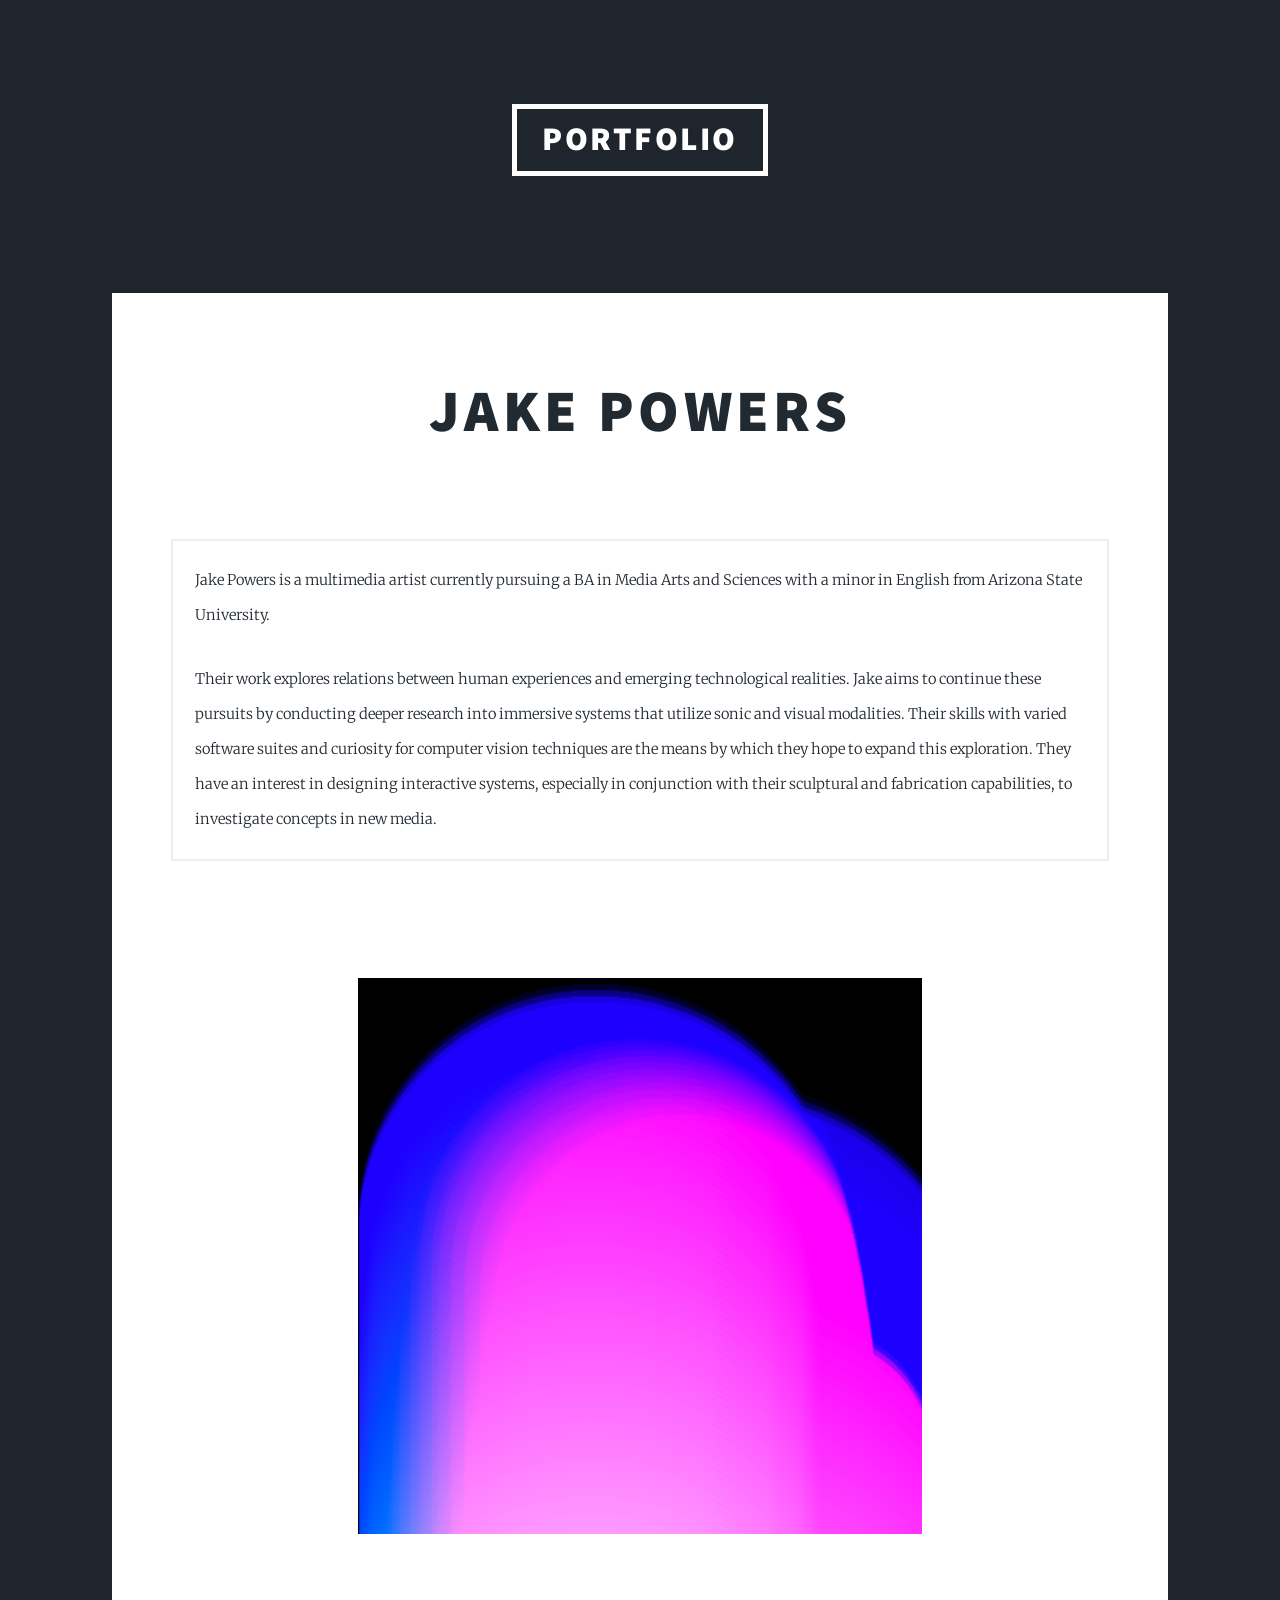
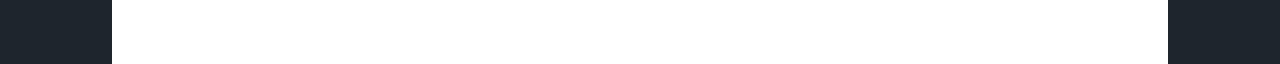
==== index.html @ 05e1378f "Add files via upload" ====
<!DOCTYPE HTML>
<!--
	Massively by HTML5 UP
	html5up.net | @ajlkn
	Free for personal and commercial use under the CCA 3.0 license (html5up.net/license)
-->
<html>
	<head>
		<title>Intro</title>
		<meta charset="utf-8" />
		<meta name="viewport" content="width=device-width, initial-scale=1, user-scalable=no" />
		<link rel="stylesheet" href="assets/css/main.css" />
		<noscript><link rel="stylesheet" href="assets/css/noscript.css" /></noscript>
	</head>
	<body class="is-preload">

		<!-- Wrapper -->
		

				<!-- Header -->
					<header id="header">
						<a href="generic.html" class="logo">Portfolio</a>
					</header>


				<!-- Main -->
					<div id="main">

						<!-- Featured Post -->
							<article class="post featured">
								<header class="major">
								
									<h2>Jake Powers</h2>

									<p><br> </p>

									<div class="box">

									<p style="text-align:left;">


									Jake Powers is a multimedia artist currently pursuing a BA in Media Arts and Sciences with a minor in English from Arizona State University.</p>

									<p style="text-align:left;">

										Their work explores relations between human experiences and emerging technological realities.


										Jake aims to continue these pursuits by conducting deeper research into immersive systems that utilize sonic and visual modalities. Their skills with varied software suites and curiosity for computer vision techniques are the means by which they hope to expand this exploration.


										They have an interest in designing interactive systems, especially in conjunction with their sculptural and fabrication capabilities, to investigate concepts in new media. </p>

									</div>


								</header>
								<a href="generic.html" class="image main"><img src="images/MaxFeedbackViz.png" alt="" /></a>
							</article>

					

					</div>

				
		<!-- Scripts -->
			<script src="assets/js/jquery.min.js"></script>
			<script src="assets/js/jquery.scrollex.min.js"></script>
			<script src="assets/js/jquery.scrolly.min.js"></script>
			<script src="assets/js/browser.min.js"></script>
			<script src="assets/js/breakpoints.min.js"></script>
			<script src="assets/js/util.js"></script>
			<script src="assets/js/main.js"></script>

	</body>
</html>
---- assets/css/main.css ----
@import url(fontawesome-all.min.css);
@import url("https://fonts.googleapis.com/css?family=Merriweather:300,700,300italic,700italic|Source+Sans+Pro:900");

/*
	Massively by HTML5 UP
	html5up.net | @ajlkn
	Free for personal and commercial use under the CCA 3.0 license (html5up.net/license)
*/

html, body, div, span, applet, object,
iframe, h1, h2, h3, h4, h5, h6, p, blockquote,
pre, a, abbr, acronym, address, big, cite,
code, del, dfn, em, img, ins, kbd, q, s, samp,
small, strike, strong, sub, sup, tt, var, b,
u, i, center, dl, dt, dd, ol, ul, li, fieldset,
form, label, legend, table, caption, tbody,
tfoot, thead, tr, th, td, article, aside,
canvas, details, embed, figure, figcaption,
footer, header, hgroup, menu, nav, output, ruby,
section, summary, time, mark, audio, video {
	margin: 0;
	padding: 0;
	border: 0;
	font-size: 100%;
	font: inherit;
	vertical-align: baseline;}

article, aside, details, figcaption, figure,
footer, header, hgroup, menu, nav, section {
	display: block;}

body {
	line-height: 1;
}

ol, ul {
	list-style: none;
}

blockquote, q {
	quotes: none;
}

	blockquote:before, blockquote:after, q:before, q:after {
		content: '';
		content: none;
	}

table {
	border-collapse: collapse;
	border-spacing: 0;
}

body {
	-webkit-text-size-adjust: none;
}

mark {
	background-color: transparent;
	color: inherit;
}

input::-moz-focus-inner {
	border: 0;
	padding: 0;
}

input, select, textarea {
	-moz-appearance: none;
	-webkit-appearance: none;
	-ms-appearance: none;
	appearance: none;
}

/* Basic */

	@-ms-viewport {
		width: device-width;
	}

	body {
		-ms-overflow-style: scrollbar;
	}

	@media screen and (max-width: 480px) {

		html, body {
			min-width: 320px;
		}

	}

	html {
		box-sizing: border-box;
	}

	*, *:before, *:after {
		box-sizing: inherit;
	}

	body {
		background-color: #1e252d;
	}

		body.is-preload *, body.is-preload *:before, body.is-preload *:after {
			-moz-animation: none !important;
			-webkit-animation: none !important;
			-ms-animation: none !important;
			animation: none !important;
			-moz-transition: none !important;
			-webkit-transition: none !important;
			-ms-transition: none !important;
			transition: none !important;
		}

/* Type */

	html {
		font-size: 16pt;
	}

		@media screen and (max-width: 1680px) {

			html {
				font-size: 12pt;
			}

		}

		@media screen and (max-width: 1280px) {

			html {
				font-size: 11pt;
			}

		}

		@media screen and (max-width: 360px) {

			html {
				font-size: 10pt;
			}

		}

	body {
		color: #212931;
	}

	body, input, select, textarea {
		font-family: "Merriweather", Georgia, serif;
		font-weight: 300;
		font-size: 1rem;
		line-height: 2.375;
	}

	a {
		-moz-transition: color 0.2s ease-in-out, background-color 0.2s ease-in-out, border-color 0.2s ease-in-out, box-shadow 0.2s ease-in-out;
		-webkit-transition: color 0.2s ease-in-out, background-color 0.2s ease-in-out, border-color 0.2s ease-in-out, box-shadow 0.2s ease-in-out;
		-ms-transition: color 0.2s ease-in-out, background-color 0.2s ease-in-out, border-color 0.2s ease-in-out, box-shadow 0.2s ease-in-out;
		transition: color 0.2s ease-in-out, background-color 0.2s ease-in-out, border-color 0.2s ease-in-out, box-shadow 0.2s ease-in-out;
		border-bottom: dotted 1px;
		text-decoration: none;
	}

		a:hover {
			border-bottom-color: transparent;
		}

	strong, b {
		font-weight: 600;
	}

	em, i {
		font-style: italic;
	}

	p {
		text-align: justify;
		margin: 0 0 2rem 0;
	}

	h1, h2, h3, h4, h5, h6 {
		font-family: "Source Sans Pro", Helvetica, sans-serif;
		font-weight: 900;
		line-height: 1.5;
		letter-spacing: 0.075em;
		text-transform: uppercase;
		margin: 0 0 1rem 0;
	}

		h1 a, h2 a, h3 a, h4 a, h5 a, h6 a {
			border-bottom: 0;
			color: inherit;
			text-decoration: none;
		}

	h1 {
		font-size: 4rem;
		line-height: 1.1;
		margin: 0 0 2rem 0;
	}

	h2 {
		font-size: 1.75rem;
		line-height: 1.3;
		margin: 0 0 1.5rem 0;
	}

	h3 {
		font-size: 1.25rem;
		margin: 0 0 1.5rem 0;
	}

	h4 {
		font-size: 1rem;
	}

	h5 {
		font-size: 0.9rem;
	}

	h6 {
		font-size: 0.8rem;
	}

	sub {
		font-size: 0.8rem;
		position: relative;
		top: 0.5rem;
	}

	sup {
		font-size: 0.8rem;
		position: relative;
		top: -0.5rem;
	}

	blockquote {
		border-left: solid 4px;
		font-style: italic;
		margin: 0 0 2rem 0;
		padding: 0.5rem 0 0.5rem 2rem;
	}

	code {
		border: solid 2px;
		font-family: "Courier New", monospace;
		font-size: 0.9rem;
		margin: 0 0.25rem;
		padding: 0.25rem 0.65rem;
	}

	pre {
		-webkit-overflow-scrolling: touch;
		font-family: "Courier New", monospace;
		font-size: 0.9rem;
		margin: 0 0 2rem 0;
	}

		pre code {
			display: block;
			line-height: 1.75;
			padding: 1rem 1.5rem;
			overflow-x: auto;
		}

	hr {
		border: 0;
		border-bottom: solid 2px;
		margin: 3rem 0;
	}

		hr.major {
			margin: 5rem 0;
		}

	.align-left {
		text-align: left;
	}

	.align-center {
		text-align: center;
	}

	.align-right {
		text-align: right;
	}

	input, select, textarea {
		color: #212931;
	}

	a {
		color: #212931;
		border-bottom-color: rgba(33, 41, 49, 0.5);
	}

		a:hover {
			border-bottom-color: transparent;
			color: #18bfef !important;
		}

	strong, b {
		color: #212931;
	}

	h1, h2, h3, h4, h5, h6 {
		color: #212931;
	}

	blockquote {
		border-left-color: #eeeeee;
	}

	code {
		background: rgba(220, 220, 220, 0.25);
		border-color: #eeeeee;
	}

	hr {
		border-bottom-color: #eeeeee;
	}

/* Row */

	.row {
		display: flex;
		flex-wrap: wrap;
		box-sizing: border-box;
		align-items: stretch;
	}

		.row > * {
			box-sizing: border-box;
		}

		.row.gtr-uniform > * > :last-child {
			margin-bottom: 0;
		}

		.row.aln-left {
			justify-content: flex-start;
		}

		.row.aln-center {
			justify-content: center;
		}

		.row.aln-right {
			justify-content: flex-end;
		}

		.row.aln-top {
			align-items: flex-start;
		}

		.row.aln-middle {
			align-items: center;
		}

		.row.aln-bottom {
			align-items: flex-end;
		}

		.row > .imp {
			order: -1;
		}

		.row > .col-1 {
			width: 8.33333%;
		}

		.row > .off-1 {
			margin-left: 8.33333%;
		}

		.row > .col-2 {
			width: 16.66667%;
		}

		.row > .off-2 {
			margin-left: 16.66667%;
		}

		.row > .col-3 {
			width: 25%;
		}

		.row > .off-3 {
			margin-left: 25%;
		}

		.row > .col-4 {
			width: 33.33333%;
		}

		.row > .off-4 {
			margin-left: 33.33333%;
		}

		.row > .col-5 {
			width: 41.66667%;
		}

		.row > .off-5 {
			margin-left: 41.66667%;
		}

		.row > .col-6 {
			width: 50%;
		}

		.row > .off-6 {
			margin-left: 50%;
		}

		.row > .col-7 {
			width: 58.33333%;
		}

		.row > .off-7 {
			margin-left: 58.33333%;
		}

		.row > .col-8 {
			width: 66.66667%;
		}

		.row > .off-8 {
			margin-left: 66.66667%;
		}

		.row > .col-9 {
			width: 75%;
		}

		.row > .off-9 {
			margin-left: 75%;
		}

		.row > .col-10 {
			width: 83.33333%;
		}

		.row > .off-10 {
			margin-left: 83.33333%;
		}

		.row > .col-11 {
			width: 91.66667%;
		}

		.row > .off-11 {
			margin-left: 91.66667%;
		}

		.row > .col-12 {
			width: 100%;
		}

		.row > .off-12 {
			margin-left: 100%;
		}

		.row.gtr-0 {
			margin-top: 0;
			margin-left: 0rem;
		}

			.row.gtr-0 > * {
				padding: 0 0 0 0rem;
			}

			.row.gtr-0.gtr-uniform {
				margin-top: 0rem;
			}

				.row.gtr-0.gtr-uniform > * {
					padding-top: 0rem;
				}

		.row.gtr-25 {
			margin-top: 0;
			margin-left: -0.375rem;
		}

			.row.gtr-25 > * {
				padding: 0 0 0 0.375rem;
			}

			.row.gtr-25.gtr-uniform {
				margin-top: -0.375rem;
			}

				.row.gtr-25.gtr-uniform > * {
					padding-top: 0.375rem;
				}

		.row.gtr-50 {
			margin-top: 0;
			margin-left: -0.75rem;
		}

			.row.gtr-50 > * {
				padding: 0 0 0 0.75rem;
			}

			.row.gtr-50.gtr-uniform {
				margin-top: -0.75rem;
			}

				.row.gtr-50.gtr-uniform > * {
					padding-top: 0.75rem;
				}

		.row {
			margin-top: 0;
			margin-left: -1.5rem;
		}

			.row > * {
				padding: 0 0 0 1.5rem;
			}

			.row.gtr-uniform {
				margin-top: -1.5rem;
			}

				.row.gtr-uniform > * {
					padding-top: 1.5rem;
				}

		.row.gtr-150 {
			margin-top: 0;
			margin-left: -2.25rem;
		}

			.row.gtr-150 > * {
				padding: 0 0 0 2.25rem;
			}

			.row.gtr-150.gtr-uniform {
				margin-top: -2.25rem;
			}

				.row.gtr-150.gtr-uniform > * {
					padding-top: 2.25rem;
				}

		.row.gtr-200 {
			margin-top: 0;
			margin-left: -3rem;
		}

			.row.gtr-200 > * {
				padding: 0 0 0 3rem;
			}

			.row.gtr-200.gtr-uniform {
				margin-top: -3rem;
			}

				.row.gtr-200.gtr-uniform > * {
					padding-top: 3rem;
				}

		@media screen and (max-width: 1680px) {

			.row {
				display: flex;
				flex-wrap: wrap;
				box-sizing: border-box;
				align-items: stretch;
			}

				.row > * {
					box-sizing: border-box;
				}

				.row.gtr-uniform > * > :last-child {
					margin-bottom: 0;
				}

				.row.aln-left {
					justify-content: flex-start;
				}

				.row.aln-center {
					justify-content: center;
				}

				.row.aln-right {
					justify-content: flex-end;
				}

				.row.aln-top {
					align-items: flex-start;
				}

				.row.aln-middle {
					align-items: center;
				}

				.row.aln-bottom {
					align-items: flex-end;
				}

				.row > .imp-xlarge {
					order: -1;
				}

				.row > .col-1-xlarge {
					width: 8.33333%;
				}

				.row > .off-1-xlarge {
					margin-left: 8.33333%;
				}

				.row > .col-2-xlarge {
					width: 16.66667%;
				}

				.row > .off-2-xlarge {
					margin-left: 16.66667%;
				}

				.row > .col-3-xlarge {
					width: 25%;
				}

				.row > .off-3-xlarge {
					margin-left: 25%;
				}

				.row > .col-4-xlarge {
					width: 33.33333%;
				}

				.row > .off-4-xlarge {
					margin-left: 33.33333%;
				}

				.row > .col-5-xlarge {
					width: 41.66667%;
				}

				.row > .off-5-xlarge {
					margin-left: 41.66667%;
				}

				.row > .col-6-xlarge {
					width: 50%;
				}

				.row > .off-6-xlarge {
					margin-left: 50%;
				}

				.row > .col-7-xlarge {
					width: 58.33333%;
				}

				.row > .off-7-xlarge {
					margin-left: 58.33333%;
				}

				.row > .col-8-xlarge {
					width: 66.66667%;
				}

				.row > .off-8-xlarge {
					margin-left: 66.66667%;
				}

				.row > .col-9-xlarge {
					width: 75%;
				}

				.row > .off-9-xlarge {
					margin-left: 75%;
				}

				.row > .col-10-xlarge {
					width: 83.33333%;
				}

				.row > .off-10-xlarge {
					margin-left: 83.33333%;
				}

				.row > .col-11-xlarge {
					width: 91.66667%;
				}

				.row > .off-11-xlarge {
					margin-left: 91.66667%;
				}

				.row > .col-12-xlarge {
					width: 100%;
				}

				.row > .off-12-xlarge {
					margin-left: 100%;
				}

				.row.gtr-0 {
					margin-top: 0;
					margin-left: 0rem;
				}

					.row.gtr-0 > * {
						padding: 0 0 0 0rem;
					}

					.row.gtr-0.gtr-uniform {
						margin-top: 0rem;
					}

						.row.gtr-0.gtr-uniform > * {
							padding-top: 0rem;
						}

				.row.gtr-25 {
					margin-top: 0;
					margin-left: -0.375rem;
				}

					.row.gtr-25 > * {
						padding: 0 0 0 0.375rem;
					}

					.row.gtr-25.gtr-uniform {
						margin-top: -0.375rem;
					}

						.row.gtr-25.gtr-uniform > * {
							padding-top: 0.375rem;
						}

				.row.gtr-50 {
					margin-top: 0;
					margin-left: -0.75rem;
				}

					.row.gtr-50 > * {
						padding: 0 0 0 0.75rem;
					}

					.row.gtr-50.gtr-uniform {
						margin-top: -0.75rem;
					}

						.row.gtr-50.gtr-uniform > * {
							padding-top: 0.75rem;
						}

				.row {
					margin-top: 0;
					margin-left: -1.5rem;
				}

					.row > * {
						padding: 0 0 0 1.5rem;
					}

					.row.gtr-uniform {
						margin-top: -1.5rem;
					}

						.row.gtr-uniform > * {
							padding-top: 1.5rem;
						}

				.row.gtr-150 {
					margin-top: 0;
					margin-left: -2.25rem;
				}

					.row.gtr-150 > * {
						padding: 0 0 0 2.25rem;
					}

					.row.gtr-150.gtr-uniform {
						margin-top: -2.25rem;
					}

						.row.gtr-150.gtr-uniform > * {
							padding-top: 2.25rem;
						}

				.row.gtr-200 {
					margin-top: 0;
					margin-left: -3rem;
				}

					.row.gtr-200 > * {
						padding: 0 0 0 3rem;
					}

					.row.gtr-200.gtr-uniform {
						margin-top: -3rem;
					}

						.row.gtr-200.gtr-uniform > * {
							padding-top: 3rem;
						}

		}

		@media screen and (max-width: 1280px) {

			.row {
				display: flex;
				flex-wrap: wrap;
				box-sizing: border-box;
				align-items: stretch;
			}

				.row > * {
					box-sizing: border-box;
				}

				.row.gtr-uniform > * > :last-child {
					margin-bottom: 0;
				}

				.row.aln-left {
					justify-content: flex-start;
				}

				.row.aln-center {
					justify-content: center;
				}

				.row.aln-right {
					justify-content: flex-end;
				}

				.row.aln-top {
					align-items: flex-start;
				}

				.row.aln-middle {
					align-items: center;
				}

				.row.aln-bottom {
					align-items: flex-end;
				}

				.row > .imp-large {
					order: -1;
				}

				.row > .col-1-large {
					width: 8.33333%;
				}

				.row > .off-1-large {
					margin-left: 8.33333%;
				}

				.row > .col-2-large {
					width: 16.66667%;
				}

				.row > .off-2-large {
					margin-left: 16.66667%;
				}

				.row > .col-3-large {
					width: 25%;
				}

				.row > .off-3-large {
					margin-left: 25%;
				}

				.row > .col-4-large {
					width: 33.33333%;
				}

				.row > .off-4-large {
					margin-left: 33.33333%;
				}

				.row > .col-5-large {
					width: 41.66667%;
				}

				.row > .off-5-large {
					margin-left: 41.66667%;
				}

				.row > .col-6-large {
					width: 50%;
				}

				.row > .off-6-large {
					margin-left: 50%;
				}

				.row > .col-7-large {
					width: 58.33333%;
				}

				.row > .off-7-large {
					margin-left: 58.33333%;
				}

				.row > .col-8-large {
					width: 66.66667%;
				}

				.row > .off-8-large {
					margin-left: 66.66667%;
				}

				.row > .col-9-large {
					width: 75%;
				}

				.row > .off-9-large {
					margin-left: 75%;
				}

				.row > .col-10-large {
					width: 83.33333%;
				}

				.row > .off-10-large {
					margin-left: 83.33333%;
				}

				.row > .col-11-large {
					width: 91.66667%;
				}

				.row > .off-11-large {
					margin-left: 91.66667%;
				}

				.row > .col-12-large {
					width: 100%;
				}

				.row > .off-12-large {
					margin-left: 100%;
				}

				.row.gtr-0 {
					margin-top: 0;
					margin-left: 0rem;
				}

					.row.gtr-0 > * {
						padding: 0 0 0 0rem;
					}

					.row.gtr-0.gtr-uniform {
						margin-top: 0rem;
					}

						.row.gtr-0.gtr-uniform > * {
							padding-top: 0rem;
						}

				.row.gtr-25 {
					margin-top: 0;
					margin-left: -0.375rem;
				}

					.row.gtr-25 > * {
						padding: 0 0 0 0.375rem;
					}

					.row.gtr-25.gtr-uniform {
						margin-top: -0.375rem;
					}

						.row.gtr-25.gtr-uniform > * {
							padding-top: 0.375rem;
						}

				.row.gtr-50 {
					margin-top: 0;
					margin-left: -0.75rem;
				}

					.row.gtr-50 > * {
						padding: 0 0 0 0.75rem;
					}

					.row.gtr-50.gtr-uniform {
						margin-top: -0.75rem;
					}

						.row.gtr-50.gtr-uniform > * {
							padding-top: 0.75rem;
						}

				.row {
					margin-top: 0;
					margin-left: -1.5rem;
				}

					.row > * {
						padding: 0 0 0 1.5rem;
					}

					.row.gtr-uniform {
						margin-top: -1.5rem;
					}

						.row.gtr-uniform > * {
							padding-top: 1.5rem;
						}

				.row.gtr-150 {
					margin-top: 0;
					margin-left: -2.25rem;
				}

					.row.gtr-150 > * {
						padding: 0 0 0 2.25rem;
					}

					.row.gtr-150.gtr-uniform {
						margin-top: -2.25rem;
					}

						.row.gtr-150.gtr-uniform > * {
							padding-top: 2.25rem;
						}

				.row.gtr-200 {
					margin-top: 0;
					margin-left: -3rem;
				}

					.row.gtr-200 > * {
						padding: 0 0 0 3rem;
					}

					.row.gtr-200.gtr-uniform {
						margin-top: -3rem;
					}

						.row.gtr-200.gtr-uniform > * {
							padding-top: 3rem;
						}

		}

		@media screen and (max-width: 980px) {

			.row {
				display: flex;
				flex-wrap: wrap;
				box-sizing: border-box;
				align-items: stretch;
			}

				.row > * {
					box-sizing: border-box;
				}

				.row.gtr-uniform > * > :last-child {
					margin-bottom: 0;
				}

				.row.aln-left {
					justify-content: flex-start;
				}

				.row.aln-center {
					justify-content: center;
				}

				.row.aln-right {
					justify-content: flex-end;
				}

				.row.aln-top {
					align-items: flex-start;
				}

				.row.aln-middle {
					align-items: center;
				}

				.row.aln-bottom {
					align-items: flex-end;
				}

				.row > .imp-medium {
					order: -1;
				}

				.row > .col-1-medium {
					width: 8.33333%;
				}

				.row > .off-1-medium {
					margin-left: 8.33333%;
				}

				.row > .col-2-medium {
					width: 16.66667%;
				}

				.row > .off-2-medium {
					margin-left: 16.66667%;
				}

				.row > .col-3-medium {
					width: 25%;
				}

				.row > .off-3-medium {
					margin-left: 25%;
				}

				.row > .col-4-medium {
					width: 33.33333%;
				}

				.row > .off-4-medium {
					margin-left: 33.33333%;
				}

				.row > .col-5-medium {
					width: 41.66667%;
				}

				.row > .off-5-medium {
					margin-left: 41.66667%;
				}

				.row > .col-6-medium {
					width: 50%;
				}

				.row > .off-6-medium {
					margin-left: 50%;
				}

				.row > .col-7-medium {
					width: 58.33333%;
				}

				.row > .off-7-medium {
					margin-left: 58.33333%;
				}

				.row > .col-8-medium {
					width: 66.66667%;
				}

				.row > .off-8-medium {
					margin-left: 66.66667%;
				}

				.row > .col-9-medium {
					width: 75%;
				}

				.row > .off-9-medium {
					margin-left: 75%;
				}

				.row > .col-10-medium {
					width: 83.33333%;
				}

				.row > .off-10-medium {
					margin-left: 83.33333%;
				}

				.row > .col-11-medium {
					width: 91.66667%;
				}

				.row > .off-11-medium {
					margin-left: 91.66667%;
				}

				.row > .col-12-medium {
					width: 100%;
				}

				.row > .off-12-medium {
					margin-left: 100%;
				}

				.row.gtr-0 {
					margin-top: 0;
					margin-left: 0rem;
				}

					.row.gtr-0 > * {
						padding: 0 0 0 0rem;
					}

					.row.gtr-0.gtr-uniform {
						margin-top: 0rem;
					}

						.row.gtr-0.gtr-uniform > * {
							padding-top: 0rem;
						}

				.row.gtr-25 {
					margin-top: 0;
					margin-left: -0.375rem;
				}

					.row.gtr-25 > * {
						padding: 0 0 0 0.375rem;
					}

					.row.gtr-25.gtr-uniform {
						margin-top: -0.375rem;
					}

						.row.gtr-25.gtr-uniform > * {
							padding-top: 0.375rem;
						}

				.row.gtr-50 {
					margin-top: 0;
					margin-left: -0.75rem;
				}

					.row.gtr-50 > * {
						padding: 0 0 0 0.75rem;
					}

					.row.gtr-50.gtr-uniform {
						margin-top: -0.75rem;
					}

						.row.gtr-50.gtr-uniform > * {
							padding-top: 0.75rem;
						}

				.row {
					margin-top: 0;
					margin-left: -1.5rem;
				}

					.row > * {
						padding: 0 0 0 1.5rem;
					}

					.row.gtr-uniform {
						margin-top: -1.5rem;
					}

						.row.gtr-uniform > * {
							padding-top: 1.5rem;
						}

				.row.gtr-150 {
					margin-top: 0;
					margin-left: -2.25rem;
				}

					.row.gtr-150 > * {
						padding: 0 0 0 2.25rem;
					}

					.row.gtr-150.gtr-uniform {
						margin-top: -2.25rem;
					}

						.row.gtr-150.gtr-uniform > * {
							padding-top: 2.25rem;
						}

				.row.gtr-200 {
					margin-top: 0;
					margin-left: -3rem;
				}

					.row.gtr-200 > * {
						padding: 0 0 0 3rem;
					}

					.row.gtr-200.gtr-uniform {
						margin-top: -3rem;
					}

						.row.gtr-200.gtr-uniform > * {
							padding-top: 3rem;
						}

		}

		@media screen and (max-width: 736px) {

			.row {
				display: flex;
				flex-wrap: wrap;
				box-sizing: border-box;
				align-items: stretch;
			}

				.row > * {
					box-sizing: border-box;
				}

				.row.gtr-uniform > * > :last-child {
					margin-bottom: 0;
				}

				.row.aln-left {
					justify-content: flex-start;
				}

				.row.aln-center {
					justify-content: center;
				}

				.row.aln-right {
					justify-content: flex-end;
				}

				.row.aln-top {
					align-items: flex-start;
				}

				.row.aln-middle {
					align-items: center;
				}

				.row.aln-bottom {
					align-items: flex-end;
				}

				.row > .imp-small {
					order: -1;
				}

				.row > .col-1-small {
					width: 8.33333%;
				}

				.row > .off-1-small {
					margin-left: 8.33333%;
				}

				.row > .col-2-small {
					width: 16.66667%;
				}

				.row > .off-2-small {
					margin-left: 16.66667%;
				}

				.row > .col-3-small {
					width: 25%;
				}

				.row > .off-3-small {
					margin-left: 25%;
				}

				.row > .col-4-small {
					width: 33.33333%;
				}

				.row > .off-4-small {
					margin-left: 33.33333%;
				}

				.row > .col-5-small {
					width: 41.66667%;
				}

				.row > .off-5-small {
					margin-left: 41.66667%;
				}

				.row > .col-6-small {
					width: 50%;
				}

				.row > .off-6-small {
					margin-left: 50%;
				}

				.row > .col-7-small {
					width: 58.33333%;
				}

				.row > .off-7-small {
					margin-left: 58.33333%;
				}

				.row > .col-8-small {
					width: 66.66667%;
				}

				.row > .off-8-small {
					margin-left: 66.66667%;
				}

				.row > .col-9-small {
					width: 75%;
				}

				.row > .off-9-small {
					margin-left: 75%;
				}

				.row > .col-10-small {
					width: 83.33333%;
				}

				.row > .off-10-small {
					margin-left: 83.33333%;
				}

				.row > .col-11-small {
					width: 91.66667%;
				}

				.row > .off-11-small {
					margin-left: 91.66667%;
				}

				.row > .col-12-small {
					width: 100%;
				}

				.row > .off-12-small {
					margin-left: 100%;
				}

				.row.gtr-0 {
					margin-top: 0;
					margin-left: 0rem;
				}

					.row.gtr-0 > * {
						padding: 0 0 0 0rem;
					}

					.row.gtr-0.gtr-uniform {
						margin-top: 0rem;
					}

						.row.gtr-0.gtr-uniform > * {
							padding-top: 0rem;
						}

				.row.gtr-25 {
					margin-top: 0;
					margin-left: -0.375rem;
				}

					.row.gtr-25 > * {
						padding: 0 0 0 0.375rem;
					}

					.row.gtr-25.gtr-uniform {
						margin-top: -0.375rem;
					}

						.row.gtr-25.gtr-uniform > * {
							padding-top: 0.375rem;
						}

				.row.gtr-50 {
					margin-top: 0;
					margin-left: -0.75rem;
				}

					.row.gtr-50 > * {
						padding: 0 0 0 0.75rem;
					}

					.row.gtr-50.gtr-uniform {
						margin-top: -0.75rem;
					}

						.row.gtr-50.gtr-uniform > * {
							padding-top: 0.75rem;
						}

				.row {
					margin-top: 0;
					margin-left: -1.5rem;
				}

					.row > * {
						padding: 0 0 0 1.5rem;
					}

					.row.gtr-uniform {
						margin-top: -1.5rem;
					}

						.row.gtr-uniform > * {
							padding-top: 1.5rem;
						}

				.row.gtr-150 {
					margin-top: 0;
					margin-left: -2.25rem;
				}

					.row.gtr-150 > * {
						padding: 0 0 0 2.25rem;
					}

					.row.gtr-150.gtr-uniform {
						margin-top: -2.25rem;
					}

						.row.gtr-150.gtr-uniform > * {
							padding-top: 2.25rem;
						}

				.row.gtr-200 {
					margin-top: 0;
					margin-left: -3rem;
				}

					.row.gtr-200 > * {
						padding: 0 0 0 3rem;
					}

					.row.gtr-200.gtr-uniform {
						margin-top: -3rem;
					}

						.row.gtr-200.gtr-uniform > * {
							padding-top: 3rem;
						}

		}

		@media screen and (max-width: 480px) {

			.row {
				display: flex;
				flex-wrap: wrap;
				box-sizing: border-box;
				align-items: stretch;
			}

				.row > * {
					box-sizing: border-box;
				}

				.row.gtr-uniform > * > :last-child {
					margin-bottom: 0;
				}

				.row.aln-left {
					justify-content: flex-start;
				}

				.row.aln-center {
					justify-content: center;
				}

				.row.aln-right {
					justify-content: flex-end;
				}

				.row.aln-top {
					align-items: flex-start;
				}

				.row.aln-middle {
					align-items: center;
				}

				.row.aln-bottom {
					align-items: flex-end;
				}

				.row > .imp-xsmall {
					order: -1;
				}

				.row > .col-1-xsmall {
					width: 8.33333%;
				}

				.row > .off-1-xsmall {
					margin-left: 8.33333%;
				}

				.row > .col-2-xsmall {
					width: 16.66667%;
				}

				.row > .off-2-xsmall {
					margin-left: 16.66667%;
				}

				.row > .col-3-xsmall {
					width: 25%;
				}

				.row > .off-3-xsmall {
					margin-left: 25%;
				}

				.row > .col-4-xsmall {
					width: 33.33333%;
				}

				.row > .off-4-xsmall {
					margin-left: 33.33333%;
				}

				.row > .col-5-xsmall {
					width: 41.66667%;
				}

				.row > .off-5-xsmall {
					margin-left: 41.66667%;
				}

				.row > .col-6-xsmall {
					width: 50%;
				}

				.row > .off-6-xsmall {
					margin-left: 50%;
				}

				.row > .col-7-xsmall {
					width: 58.33333%;
				}

				.row > .off-7-xsmall {
					margin-left: 58.33333%;
				}

				.row > .col-8-xsmall {
					width: 66.66667%;
				}

				.row > .off-8-xsmall {
					margin-left: 66.66667%;
				}

				.row > .col-9-xsmall {
					width: 75%;
				}

				.row > .off-9-xsmall {
					margin-left: 75%;
				}

				.row > .col-10-xsmall {
					width: 83.33333%;
				}

				.row > .off-10-xsmall {
					margin-left: 83.33333%;
				}

				.row > .col-11-xsmall {
					width: 91.66667%;
				}

				.row > .off-11-xsmall {
					margin-left: 91.66667%;
				}

				.row > .col-12-xsmall {
					width: 100%;
				}

				.row > .off-12-xsmall {
					margin-left: 100%;
				}

				.row.gtr-0 {
					margin-top: 0;
					margin-left: 0rem;
				}

					.row.gtr-0 > * {
						padding: 0 0 0 0rem;
					}

					.row.gtr-0.gtr-uniform {
						margin-top: 0rem;
					}

						.row.gtr-0.gtr-uniform > * {
							padding-top: 0rem;
						}

				.row.gtr-25 {
					margin-top: 0;
					margin-left: -0.375rem;
				}

					.row.gtr-25 > * {
						padding: 0 0 0 0.375rem;
					}

					.row.gtr-25.gtr-uniform {
						margin-top: -0.375rem;
					}

						.row.gtr-25.gtr-uniform > * {
							padding-top: 0.375rem;
						}

				.row.gtr-50 {
					margin-top: 0;
					margin-left: -0.75rem;
				}

					.row.gtr-50 > * {
						padding: 0 0 0 0.75rem;
					}

					.row.gtr-50.gtr-uniform {
						margin-top: -0.75rem;
					}

						.row.gtr-50.gtr-uniform > * {
							padding-top: 0.75rem;
						}

				.row {
					margin-top: 0;
					margin-left: -1.5rem;
				}

					.row > * {
						padding: 0 0 0 1.5rem;
					}

					.row.gtr-uniform {
						margin-top: -1.5rem;
					}

						.row.gtr-uniform > * {
							padding-top: 1.5rem;
						}

				.row.gtr-150 {
					margin-top: 0;
					margin-left: -2.25rem;
				}

					.row.gtr-150 > * {
						padding: 0 0 0 2.25rem;
					}

					.row.gtr-150.gtr-uniform {
						margin-top: -2.25rem;
					}

						.row.gtr-150.gtr-uniform > * {
							padding-top: 2.25rem;
						}

				.row.gtr-200 {
					margin-top: 0;
					margin-left: -3rem;
				}

					.row.gtr-200 > * {
						padding: 0 0 0 3rem;
					}

					.row.gtr-200.gtr-uniform {
						margin-top: -3rem;
					}

						.row.gtr-200.gtr-uniform > * {
							padding-top: 3rem;
						}

		}

		@media screen and (max-width: 360px) {

			.row {
				display: flex;
				flex-wrap: wrap;
				box-sizing: border-box;
				align-items: stretch;
			}

				.row > * {
					box-sizing: border-box;
				}

				.row.gtr-uniform > * > :last-child {
					margin-bottom: 0;
				}

				.row.aln-left {
					justify-content: flex-start;
				}

				.row.aln-center {
					justify-content: center;
				}

				.row.aln-right {
					justify-content: flex-end;
				}

				.row.aln-top {
					align-items: flex-start;
				}

				.row.aln-middle {
					align-items: center;
				}

				.row.aln-bottom {
					align-items: flex-end;
				}

				.row > .imp-xxsmall {
					order: -1;
				}

				.row > .col-1-xxsmall {
					width: 8.33333%;
				}

				.row > .off-1-xxsmall {
					margin-left: 8.33333%;
				}

				.row > .col-2-xxsmall {
					width: 16.66667%;
				}

				.row > .off-2-xxsmall {
					margin-left: 16.66667%;
				}

				.row > .col-3-xxsmall {
					width: 25%;
				}

				.row > .off-3-xxsmall {
					margin-left: 25%;
				}

				.row > .col-4-xxsmall {
					width: 33.33333%;
				}

				.row > .off-4-xxsmall {
					margin-left: 33.33333%;
				}

				.row > .col-5-xxsmall {
					width: 41.66667%;
				}

				.row > .off-5-xxsmall {
					margin-left: 41.66667%;
				}

				.row > .col-6-xxsmall {
					width: 50%;
				}

				.row > .off-6-xxsmall {
					margin-left: 50%;
				}

				.row > .col-7-xxsmall {
					width: 58.33333%;
				}

				.row > .off-7-xxsmall {
					margin-left: 58.33333%;
				}

				.row > .col-8-xxsmall {
					width: 66.66667%;
				}

				.row > .off-8-xxsmall {
					margin-left: 66.66667%;
				}

				.row > .col-9-xxsmall {
					width: 75%;
				}

				.row > .off-9-xxsmall {
					margin-left: 75%;
				}

				.row > .col-10-xxsmall {
					width: 83.33333%;
				}

				.row > .off-10-xxsmall {
					margin-left: 83.33333%;
				}

				.row > .col-11-xxsmall {
					width: 91.66667%;
				}

				.row > .off-11-xxsmall {
					margin-left: 91.66667%;
				}

				.row > .col-12-xxsmall {
					width: 100%;
				}

				.row > .off-12-xxsmall {
					margin-left: 100%;
				}

				.row.gtr-0 {
					margin-top: 0;
					margin-left: 0rem;
				}

					.row.gtr-0 > * {
						padding: 0 0 0 0rem;
					}

					.row.gtr-0.gtr-uniform {
						margin-top: 0rem;
					}

						.row.gtr-0.gtr-uniform > * {
							padding-top: 0rem;
						}

				.row.gtr-25 {
					margin-top: 0;
					margin-left: -0.375rem;
				}

					.row.gtr-25 > * {
						padding: 0 0 0 0.375rem;
					}

					.row.gtr-25.gtr-uniform {
						margin-top: -0.375rem;
					}

						.row.gtr-25.gtr-uniform > * {
							padding-top: 0.375rem;
						}

				.row.gtr-50 {
					margin-top: 0;
					margin-left: -0.75rem;
				}

					.row.gtr-50 > * {
						padding: 0 0 0 0.75rem;
					}

					.row.gtr-50.gtr-uniform {
						margin-top: -0.75rem;
					}

						.row.gtr-50.gtr-uniform > * {
							padding-top: 0.75rem;
						}

				.row {
					margin-top: 0;
					margin-left: -1.5rem;
				}

					.row > * {
						padding: 0 0 0 1.5rem;
					}

					.row.gtr-uniform {
						margin-top: -1.5rem;
					}

						.row.gtr-uniform > * {
							padding-top: 1.5rem;
						}

				.row.gtr-150 {
					margin-top: 0;
					margin-left: -2.25rem;
				}

					.row.gtr-150 > * {
						padding: 0 0 0 2.25rem;
					}

					.row.gtr-150.gtr-uniform {
						margin-top: -2.25rem;
					}

						.row.gtr-150.gtr-uniform > * {
							padding-top: 2.25rem;
						}

				.row.gtr-200 {
					margin-top: 0;
					margin-left: -3rem;
				}

					.row.gtr-200 > * {
						padding: 0 0 0 3rem;
					}

					.row.gtr-200.gtr-uniform {
						margin-top: -3rem;
					}

						.row.gtr-200.gtr-uniform > * {
							padding-top: 3rem;
						}

		}

/* Box */

	.box {
		border: solid 2px;
		margin-bottom: 2rem;
		padding: 1.5rem;
	}

		.box > :last-child,
		.box > :last-child > :last-child,
		.box > :last-child > :last-child > :last-child {
			margin-bottom: 0;
		}

		.box.alt {
			border: 0;
			border-radius: 0;
			padding: 0;
		}

	.box {
		border-color: #eeeeee;
	}

/* Button */

	input[type="submit"],
	input[type="reset"],
	input[type="button"],
	button,
	.button {
		-moz-appearance: none;
		-webkit-appearance: none;
		-ms-appearance: none;
		appearance: none;
		-moz-transition: background-color 0.2s ease-in-out, box-shadow 0.2s ease-in-out, color 0.2s ease-in-out;
		-webkit-transition: background-color 0.2s ease-in-out, box-shadow 0.2s ease-in-out, color 0.2s ease-in-out;
		-ms-transition: background-color 0.2s ease-in-out, box-shadow 0.2s ease-in-out, color 0.2s ease-in-out;
		transition: background-color 0.2s ease-in-out, box-shadow 0.2s ease-in-out, color 0.2s ease-in-out;
		border: 0;
		border-radius: 0;
		cursor: pointer;
		display: inline-block;
		font-family: "Source Sans Pro", Helvetica, sans-serif;
		font-size: 0.8rem;
		font-weight: 900;
		letter-spacing: 0.075em;
		height: 3rem;
		line-height: 3rem;
		padding: 0 2rem;
		text-align: center;
		text-decoration: none;
		text-transform: uppercase;
		white-space: nowrap;
	}

		input[type="submit"].icon:before,
		input[type="reset"].icon:before,
		input[type="button"].icon:before,
		button.icon:before,
		.button.icon:before {
			margin-right: 0.5rem;
		}

		input[type="submit"].icon.solo,
		input[type="reset"].icon.solo,
		input[type="button"].icon.solo,
		button.icon.solo,
		.button.icon.solo {
			position: relative;
			width: 4rem;
			height: 4rem;
			line-height: 4rem;
			border-radius: 4rem;
			text-indent: 4rem;
			overflow: hidden;
			padding: 0;
			white-space: nowrap;
		}

			input[type="submit"].icon.solo:before,
			input[type="reset"].icon.solo:before,
			input[type="button"].icon.solo:before,
			button.icon.solo:before,
			.button.icon.solo:before {
				position: absolute;
				display: block;
				top: 0;
				left: 0;
				width: inherit;
				height: inherit;
				line-height: inherit;
				font-size: 1.25rem;
				margin-right: 0;
				text-align: center;
				text-indent: 0;
			}

		input[type="submit"].fit,
		input[type="reset"].fit,
		input[type="button"].fit,
		button.fit,
		.button.fit {
			width: 100%;
		}

		input[type="submit"].small,
		input[type="reset"].small,
		input[type="button"].small,
		button.small,
		.button.small {
			font-size: 0.7rem;
			height: 2.5rem;
			line-height: 2.5rem;
			padding: 0 1.5rem;
		}

		input[type="submit"].large,
		input[type="reset"].large,
		input[type="button"].large,
		button.large,
		.button.large {
			font-size: 0.9rem;
			height: 3.5rem;
			line-height: 3.5rem;
			padding: 0 2.75rem;
		}

		@media screen and (max-width: 980px) {

			input[type="submit"],
			input[type="reset"],
			input[type="button"],
			button,
			.button {
				font-size: 0.9rem;
				height: 3.25rem;
				line-height: 3.25rem;
			}

				input[type="submit"].large,
				input[type="reset"].large,
				input[type="button"].large,
				button.large,
				.button.large {
					font-size: 1rem;
					height: 3.75rem;
					line-height: 3.75rem;
				}

		}

		input[type="submit"].disabled, input[type="submit"]:disabled,
		input[type="reset"].disabled,
		input[type="reset"]:disabled,
		input[type="button"].disabled,
		input[type="button"]:disabled,
		button.disabled,
		button:disabled,
		.button.disabled,
		.button:disabled {
			pointer-events: none;
			opacity: 0.25;
		}

	input[type="submit"],
	input[type="reset"],
	input[type="button"],
	button,
	.button {
		background-color: transparent;
		box-shadow: inset 0 0 0 2px #212931;
		color: #212931 !important;
	}

		input[type="submit"]:hover,
		input[type="reset"]:hover,
		input[type="button"]:hover,
		button:hover,
		.button:hover {
			box-shadow: inset 0 0 0 2px #18bfef;
			color: #18bfef !important;
		}

		input[type="submit"].primary,
		input[type="reset"].primary,
		input[type="button"].primary,
		button.primary,
		.button.primary {
			background-color: #212931;
			box-shadow: none;
			color: #ffffff !important;
		}

			input[type="submit"].primary:hover,
			input[type="reset"].primary:hover,
			input[type="button"].primary:hover,
			button.primary:hover,
			.button.primary:hover {
				background-color: #18bfef;
			}

/* Form */

	form {
		margin: 0 0 2rem 0;
	}

		form > :last-child {
			margin-bottom: 0;
		}

		form > .fields {
			display: -moz-flex;
			display: -webkit-flex;
			display: -ms-flex;
			display: flex;
			-moz-flex-wrap: wrap;
			-webkit-flex-wrap: wrap;
			-ms-flex-wrap: wrap;
			flex-wrap: wrap;
			width: calc(100% + 3rem);
			margin: -1.5rem 0 2rem -1.5rem;
		}

			form > .fields > .field {
				-moz-flex-grow: 0;
				-webkit-flex-grow: 0;
				-ms-flex-grow: 0;
				flex-grow: 0;
				-moz-flex-shrink: 0;
				-webkit-flex-shrink: 0;
				-ms-flex-shrink: 0;
				flex-shrink: 0;
				padding: 1.5rem 0 0 1.5rem;
				width: calc(100% - 1.5rem);
			}

				form > .fields > .field.half {
					width: calc(50% - 0.75rem);
				}

				form > .fields > .field.third {
					width: calc(100%/3 - 0.5rem);
				}

				form > .fields > .field.quarter {
					width: calc(25% - 0.375rem);
				}

		@media screen and (max-width: 480px) {

			form > .fields {
				width: calc(100% + 3rem);
				margin: -1.5rem 0 2rem -1.5rem;
			}

				form > .fields > .field {
					padding: 1.5rem 0 0 1.5rem;
					width: calc(100% - 1.5rem);
				}

					form > .fields > .field.half {
						width: calc(100% - 1.5rem);
					}

					form > .fields > .field.third {
						width: calc(100% - 1.5rem);
					}

					form > .fields > .field.quarter {
						width: calc(100% - 1.5rem);
					}

		}

	label {
		display: block;
		font-family: "Source Sans Pro", Helvetica, sans-serif;
		font-weight: 900;
		line-height: 1.5;
		letter-spacing: 0.075em;
		font-size: 0.8rem;
		text-transform: uppercase;
		margin: 0 0 0.75rem 0;
	}

		@media screen and (max-width: 980px) {

			label {
				font-size: 0.9rem;
			}

		}

	input[type="text"],
	input[type="password"],
	input[type="email"],
	select,
	textarea {
		-moz-appearance: none;
		-webkit-appearance: none;
		-ms-appearance: none;
		appearance: none;
		background: transparent;
		border-radius: 0;
		border: solid 2px;
		color: inherit;
		display: block;
		outline: 0;
		padding: 0 1rem;
		text-decoration: none;
		width: 100%;
	}

		input[type="text"]:invalid,
		input[type="password"]:invalid,
		input[type="email"]:invalid,
		select:invalid,
		textarea:invalid {
			box-shadow: none;
		}

	select {
		background-size: 1.25rem;
		background-repeat: no-repeat;
		background-position: calc(100% - 1rem) center;
		height: 3rem;
		padding-right: 3rem;
		text-overflow: ellipsis;
	}

		select:focus::-ms-value {
			background-color: transparent;
		}

		select::-ms-expand {
			display: none;
		}

	input[type="text"],
	input[type="password"],
	input[type="email"],
	select {
		height: 3rem;
	}

	textarea {
		padding: 0.75rem 1rem;
	}

	input[type="checkbox"],
	input[type="radio"] {
		-moz-appearance: none;
		-webkit-appearance: none;
		-ms-appearance: none;
		appearance: none;
		display: block;
		float: left;
		margin-right: -2rem;
		opacity: 0;
		width: 1rem;
		z-index: -1;
	}

		input[type="checkbox"] + label,
		input[type="radio"] + label {
			text-decoration: none;
			cursor: pointer;
			display: inline-block;
			font-size: 1rem;
			letter-spacing: 0;
			font-family: "Merriweather", Georgia, serif;
			text-transform: none;
			font-weight: 300;
			padding-left: 2.8rem;
			padding-right: 1rem;
			position: relative;
		}

			input[type="checkbox"] + label:before,
			input[type="radio"] + label:before {
				-moz-osx-font-smoothing: grayscale;
				-webkit-font-smoothing: antialiased;
				display: inline-block;
				font-style: normal;
				font-variant: normal;
				text-rendering: auto;
				line-height: 1;
				text-transform: none !important;
				font-family: 'Font Awesome 5 Free';
				font-weight: 900;
			}

			input[type="checkbox"] + label:before,
			input[type="radio"] + label:before {
				border-radius: 0;
				border: solid 2px;
				content: '';
				display: inline-block;
				font-size: 0.8rem;
				height: 1.8rem;
				left: 0;
				line-height: 1.65rem;
				position: absolute;
				text-align: center;
				top: -0.125rem;
				width: 1.8rem;
			}

		input[type="checkbox"]:checked + label:before,
		input[type="radio"]:checked + label:before {
			content: '\f00c';
		}

	input[type="checkbox"] + label:before {
		border-radius: 0;
	}

	input[type="radio"] + label:before {
		border-radius: 100%;
	}

	::-webkit-input-placeholder {
		opacity: 1.0;
	}

	:-moz-placeholder {
		opacity: 1.0;
	}

	::-moz-placeholder {
		opacity: 1.0;
	}

	:-ms-input-placeholder {
		opacity: 1.0;
	}

	label {
		color: #212931;
	}

	input[type="text"],
	input[type="password"],
	input[type="email"],
	select,
	textarea {
		border-color: #eeeeee;
	}

		input[type="text"]:focus,
		input[type="password"]:focus,
		input[type="email"]:focus,
		select:focus,
		textarea:focus {
			border-color: #18bfef;
		}

	select {
		background-image: url("data:image/svg+xml;charset=utf8,%3Csvg xmlns='http://www.w3.org/2000/svg' width='40' height='40' preserveAspectRatio='none' viewBox='0 0 40 40'%3E%3Cpath d='M9.4,12.3l10.4,10.4l10.4-10.4c0.2-0.2,0.5-0.4,0.9-0.4c0.3,0,0.6,0.1,0.9,0.4l3.3,3.3c0.2,0.2,0.4,0.5,0.4,0.9 c0,0.4-0.1,0.6-0.4,0.9L20.7,31.9c-0.2,0.2-0.5,0.4-0.9,0.4c-0.3,0-0.6-0.1-0.9-0.4L4.3,17.3c-0.2-0.2-0.4-0.5-0.4-0.9 c0-0.4,0.1-0.6,0.4-0.9l3.3-3.3c0.2-0.2,0.5-0.4,0.9-0.4S9.1,12.1,9.4,12.3z' fill='%23eeeeee' /%3E%3C/svg%3E");
	}

		select option {
			background-color: #ffffff;
			color: #212931;
		}

	.select-wrapper:before {
		color: #eeeeee;
	}

	input[type="checkbox"] + label,
	input[type="radio"] + label {
		color: #212931;
	}

		input[type="checkbox"] + label:before,
		input[type="radio"] + label:before {
			border-color: #eeeeee;
		}

	input[type="checkbox"]:checked + label:before,
	input[type="radio"]:checked + label:before {
		background-color: #212931;
		border-color: #212931;
		color: #ffffff;
	}

	input[type="checkbox"]:focus + label:before,
	input[type="radio"]:focus + label:before {
		border-color: #18bfef;
	}

	::-webkit-input-placeholder {
		color: #909498 !important;
	}

	:-moz-placeholder {
		color: #909498 !important;
	}

	::-moz-placeholder {
		color: #909498 !important;
	}

	:-ms-input-placeholder {
		color: #909498 !important;
	}

	.formerize-placeholder {
		color: #909498 !important;
	}

/* Icon */

	.icon {
		text-decoration: none;
		border-bottom: none;
		position: relative;
	}

		.icon:before {
			-moz-osx-font-smoothing: grayscale;
			-webkit-font-smoothing: antialiased;
			display: inline-block;
			font-style: normal;
			font-variant: normal;
			text-rendering: auto;
			line-height: 1;
			text-transform: none !important;
			font-family: 'Font Awesome 5 Free';
			font-weight: 400;
		}

		.icon > .label {
			display: none;
		}

		.icon:before {
			line-height: inherit;
		}

		.icon.solid:before {
			font-weight: 900;
		}

		.icon.brands:before {
			font-family: 'Font Awesome 5 Brands';
		}

/* Image */

	.image {
		border: 0;
		display: inline-block;
		position: relative;
	}

		.image img {
			display: block;
		}

		.image.left, .image.right {
			max-width: 40%;
		}

			.image.left img, .image.right img {
				width: 100%;
			}

		.image.left {
			float: left;
			margin: 0 2rem 2rem 0;
			top: 0.75rem;
		}

		.image.right {
			float: right;
			margin: 0 0 2rem 2rem;
			top: 0.75rem;
		}

		.image.fit {
			display: block;
			margin: 2.5rem 0;
			width: 100%;
		}

			.image.fit:first-child {
				margin-top: 0;
			}

			.image.fit img {
				width: 100%;
			}

		.image.main {
			
			float: center;
			margin: 4rem 0;
			width: 60%;
		}

			.image.main:first-child {
				margin-top: 0;
			}

			.image.main img {
				width: 100%;
			}

		@media screen and (max-width: 736px) {

			.image.fit {
				margin: 2rem 0;
			}

			.image.main {
				margin: 2rem 0;
			}

		}

	a.image {
		overflow: hidden;
	}

		a.image img {
			-moz-transition: -moz-transform 0.2s ease-out;
			-webkit-transition: -webkit-transform 0.2s ease-out;
			-ms-transition: -ms-transform 0.2s ease-out;
			transition: transform 0.2s ease-out;
		}

		a.image:hover img {
			-moz-transform: scale(1.05);
			-webkit-transform: scale(1.05);
			-ms-transform: scale(1.05);
			transform: scale(1.05);
		}

/* Actions */

	ul.actions {
		display: -moz-flex;
		display: -webkit-flex;
		display: -ms-flex;
		display: flex;
		cursor: default;
		list-style: none;
		margin-left: -1rem;
		padding-left: 0;
	}

		ul.actions li {
			padding: 0 0 0 1rem;
			vertical-align: middle;
		}

		ul.actions.special {
			-moz-justify-content: center;
			-webkit-justify-content: center;
			-ms-justify-content: center;
			justify-content: center;
			width: 100%;
			margin-left: 0;
		}

			ul.actions.special li:first-child {
				padding-left: 0;
			}

		ul.actions.stacked {
			-moz-flex-direction: column;
			-webkit-flex-direction: column;
			-ms-flex-direction: column;
			flex-direction: column;
			margin-left: 0;
		}

			ul.actions.stacked li {
				padding: 1.3rem 0 0 0;
			}

				ul.actions.stacked li:first-child {
					padding-top: 0;
				}

		ul.actions.fit {
			width: calc(100% + 1rem);
		}

			ul.actions.fit li {
				-moz-flex-grow: 1;
				-webkit-flex-grow: 1;
				-ms-flex-grow: 1;
				flex-grow: 1;
				-moz-flex-shrink: 1;
				-webkit-flex-shrink: 1;
				-ms-flex-shrink: 1;
				flex-shrink: 1;
				width: 100%;
			}

				ul.actions.fit li > * {
					width: 100%;
				}

			ul.actions.fit.stacked {
				width: 100%;
			}

		@media screen and (max-width: 480px) {

			ul.actions:not(.fixed) {
				-moz-flex-direction: column;
				-webkit-flex-direction: column;
				-ms-flex-direction: column;
				flex-direction: column;
				margin-left: 0;
				width: 100% !important;
			}

				ul.actions:not(.fixed) li {
					-moz-flex-grow: 1;
					-webkit-flex-grow: 1;
					-ms-flex-grow: 1;
					flex-grow: 1;
					-moz-flex-shrink: 1;
					-webkit-flex-shrink: 1;
					-ms-flex-shrink: 1;
					flex-shrink: 1;
					padding: 1rem 0 0 0;
					text-align: center;
					width: 100%;
				}

					ul.actions:not(.fixed) li > * {
						width: 100%;
					}

					ul.actions:not(.fixed) li:first-child {
						padding-top: 0;
					}

					ul.actions:not(.fixed) li input[type="submit"],
					ul.actions:not(.fixed) li input[type="reset"],
					ul.actions:not(.fixed) li input[type="button"],
					ul.actions:not(.fixed) li button,
					ul.actions:not(.fixed) li .button {
						width: 100%;
					}

						ul.actions:not(.fixed) li input[type="submit"].icon:before,
						ul.actions:not(.fixed) li input[type="reset"].icon:before,
						ul.actions:not(.fixed) li input[type="button"].icon:before,
						ul.actions:not(.fixed) li button.icon:before,
						ul.actions:not(.fixed) li .button.icon:before {
							margin-left: -0.5rem;
						}

		}

/* Icons */

	ul.icons {
		cursor: default;
		list-style: none;
		padding-left: 0;
	}

		ul.icons li {
			display: inline-block;
			padding: 0 0.5rem 0 0;
			vertical-align: middle;
		}

			ul.icons li:last-child {
				padding-right: 0;
			}

			ul.icons li .icon:before {
				width: 2.25rem;
				height: 2.25rem;
				line-height: 2.25rem;
				display: inline-block;
				text-align: center;
				border-radius: 100%;
				font-size: 1.25rem;
			}

		ul.icons.alt li .icon:before {
			-moz-transition: color 0.2s ease-in-out, background-color 0.2s ease-in-out, border-color 0.2s ease-in-out, box-shadow 0.2s ease-in-out;
			-webkit-transition: color 0.2s ease-in-out, background-color 0.2s ease-in-out, border-color 0.2s ease-in-out, box-shadow 0.2s ease-in-out;
			-ms-transition: color 0.2s ease-in-out, background-color 0.2s ease-in-out, border-color 0.2s ease-in-out, box-shadow 0.2s ease-in-out;
			transition: color 0.2s ease-in-out, background-color 0.2s ease-in-out, border-color 0.2s ease-in-out, box-shadow 0.2s ease-in-out;
			font-size: 1rem;
		}

/* List */

	ol {
		list-style: decimal;
		margin: 0 0 2rem 0;
		padding-left: 1.25rem;
	}

		ol li {
			padding-left: 0.25rem;
		}

	ul {
		list-style: disc;
		margin: 0 0 2rem 0;
		padding-left: 1rem;
	}

		ul li {
			padding-left: 0.5rem;
		}

		ul.divided {
			list-style: none;
			padding-left: 0;
		}

			ul.divided li {
				border-top: solid 1px;
				padding: 0.5rem 0;
			}

				ul.divided li:first-child {
					border-top: 0;
					padding-top: 0;
				}

	dl {
		margin: 0 0 2rem 0;
	}

		dl dt {
			display: block;
			font-weight: 600;
			margin: 0 0 1rem 0;
		}

		dl dd {
			margin-left: 2rem;
		}

	ul.divided li {
		border-top-color: #eeeeee;
	}

	ul.icons li a.icon:hover:before {
		color: #18bfef;
	}

	ul.icons.alt li .icon:before {
		box-shadow: inset 0 0 0 2px #eeeeee;
	}

	ul.icons.alt li a.icon:hover:before {
		box-shadow: inset 0 0 0 2px #18bfef;
	}

/* Section/Article */

	section.special, article.special {
		text-align: center;
	}

	header {
		cursor: default;
	}

		header > .date {
			display: block;
			font-size: 0.8rem;
			height: 1;
			margin: 0 0 1rem 0;
			position: relative;
		}

		header > p {
			font-style: italic;
		}

		header > h1 + p {
			font-size: 1.1rem;
			margin-top: -0.5rem;
			line-height: 2;
		}

		header > h2 + p {
			font-size: 1rem;
			margin-top: -0.75rem;
		}

		header > h3 + p {
			font-size: 0.9rem;
			margin-top: -0.75rem;
		}

		header > h4 + p {
			font-size: 0.8rem;
			margin-top: -0.75rem;
		}

		header.major {
			margin: 0 0 4rem 0;
			text-align: center;
		}

			header.major > :last-child {
				margin-bottom: 0;
			}

			header.major > p {
				margin-top: 0;
				text-align: center;
			}

			header.major > .date {
				font-size: 1rem;
				margin: 0 0 4rem 0;
			}

				header.major > .date:before, header.major > .date:after {
					content: '';
					display: block;
					position: absolute;
					top: 50%;
					width: calc(50% - 6rem);
					border-top: solid 2px;
				}

				header.major > .date:before {
					left: 0;
				}

				header.major > .date:after {
					right: 0;
				}

		@media screen and (max-width: 980px) {

			header br {
				display: none;
			}

		}

		@media screen and (max-width: 736px) {

			header.major {
				margin: 0 0 2rem 0;
			}

		}

	header.major .date:before, header.major .date:after {
		border-top-color: #eeeeee;
	}

/* Table */

	.table-wrapper {
		-webkit-overflow-scrolling: touch;
		overflow-x: auto;
	}

	table {
		margin: 0 0 2rem 0;
		width: 100%;
	}

		table tbody tr {
			border: solid 1px;
			border-left: 0;
			border-right: 0;
		}

		table td {
			padding: 0.75rem 0.75rem;
		}

		table th {
			font-family: "Source Sans Pro", Helvetica, sans-serif;
			font-size: 0.8rem;
			font-weight: 900;
			letter-spacing: 0.075em;
			line-height: 1.5;
			padding: 0 0.75rem 0.75rem 0.75rem;
			text-align: left;
			text-transform: uppercase;
		}

			@media screen and (max-width: 980px) {

				table th {
					font-size: 0.9rem;
				}

			}

		table thead {
			border-bottom: solid 2px;
		}

		table tfoot {
			border-top: solid 2px;
		}

		table.alt {
			border-collapse: separate;
		}

			table.alt tbody tr td {
				border: solid 1px;
				border-left-width: 0;
				border-top-width: 0;
			}

				table.alt tbody tr td:first-child {
					border-left-width: 1px;
				}

			table.alt tbody tr:first-child td {
				border-top-width: 1px;
			}

			table.alt thead {
				border-bottom: 0;
			}

			table.alt tfoot {
				border-top: 0;
			}

	table tbody tr {
		border-color: #eeeeee;
	}

		table tbody tr:nth-child(2n + 1) {
			background-color: rgba(220, 220, 220, 0.25);
		}

	table th {
		color: #212931;
	}

	table thead {
		border-bottom-color: #eeeeee;
	}

	table tfoot {
		border-top-color: #eeeeee;
	}

	table.alt tbody tr td {
		border-color: #eeeeee;
	}

/* Pagination */

	.pagination {
		display: -moz-inline-flex;
		display: -webkit-inline-flex;
		display: -ms-inline-flex;
		display: inline-flex;
		-moz-user-select: none;
		-webkit-user-select: none;
		-ms-user-select: none;
		user-select: none;
		cursor: default;
		list-style: none;
		margin: 0 0 2rem 2px;
		padding: 0;
	}

		.pagination a, .pagination span {
			-moz-transition: background-color 0.2s ease-in-out, border-color 0.2s ease-in-out, box-shadow 0.2s ease-in-out, color 0.2s ease-in-out;
			-webkit-transition: background-color 0.2s ease-in-out, border-color 0.2s ease-in-out, box-shadow 0.2s ease-in-out, color 0.2s ease-in-out;
			-ms-transition: background-color 0.2s ease-in-out, border-color 0.2s ease-in-out, box-shadow 0.2s ease-in-out, color 0.2s ease-in-out;
			transition: background-color 0.2s ease-in-out, border-color 0.2s ease-in-out, box-shadow 0.2s ease-in-out, color 0.2s ease-in-out;
			border: solid 2px;
			display: inline-block;
			font-family: "Source Sans Pro", Helvetica, sans-serif;
			font-size: 0.8rem;
			font-weight: 900;
			height: 3rem;
			letter-spacing: 0.075em;
			line-height: calc(3rem - 4px);
			margin-left: -2px;
			min-width: 3rem;
			position: relative;
			text-align: center;
			text-decoration: none;
			text-transform: uppercase;
		}

		.pagination .next, .pagination .previous {
			text-decoration: none;
			padding: 0 1.75rem;
		}

			.pagination .next:before, .pagination .previous:before {
				-moz-osx-font-smoothing: grayscale;
				-webkit-font-smoothing: antialiased;
				display: inline-block;
				font-style: normal;
				font-variant: normal;
				text-rendering: auto;
				line-height: 1;
				text-transform: none !important;
				font-family: 'Font Awesome 5 Free';
				font-weight: 900;
			}

			.pagination .next:before, .pagination .previous:before {
				display: inline-block;
				color: inherit !important;
				line-height: inherit;
			}

		.pagination .previous:before {
			content: '\f104';
			margin-right: 0.9375em;
		}

		.pagination .next:before {
			content: '\f105';
			float: right;
			margin-left: 0.9375em;
		}

		@media screen and (max-width: 980px) {

			.pagination a, .pagination span {
				font-size: 0.9rem;
			}

		}

		@media screen and (max-width: 480px) {

			.pagination .page, .pagination .extra {
				display: none;
			}

		}

	.pagination a, .pagination span {
		border-color: #eeeeee;
	}

	.pagination a {
		color: #212931 !important;
	}

		.pagination a:hover {
			color: #18bfef !important;
			border-color: #18bfef;
			z-index: 1;
		}

			.pagination a:hover + a,
			.pagination a:hover + span {
				border-left-color: #18bfef;
			}

		.pagination a.active {
			background-color: #eeeeee;
		}

	.pagination span {
		color: #eeeeee;
	}

/* Wrapper */

	#wrapper {
		-moz-transition: opacity 0.5s ease;
		-webkit-transition: opacity 0.5s ease;
		-ms-transition: opacity 0.5s ease;
		transition: opacity 0.5s ease;
		position: relative;
		z-index: 1;
		overflow: hidden;
	}

		#wrapper > .bg {
			position: absolute;
			top: 0;
			left: 0;
			width: 100%;
			height: 100%;
			background-color: #212931;
			background-image: url("../../images/overlay.png"), linear-gradient(0deg, rgba(0, 0, 0, 0.1), rgba(0, 0, 0, 0.1)), url("../../images/bg.jpg");
			background-size: auto,								auto,														100% auto;
			background-position: center,								center,														top center;
			background-repeat: repeat,								no-repeat,													no-repeat;
			background-attachment: scroll,								scroll,														scroll;
			z-index: -1;
		}

			#wrapper > .bg.fixed {
				position: fixed;
				width: 100vw;
				height: 100vh;
			}

		#wrapper.fade-in:before {
			pointer-events: none;
			-moz-transition: opacity 1s ease-in-out;
			-webkit-transition: opacity 1s ease-in-out;
			-ms-transition: opacity 1s ease-in-out;
			transition: opacity 1s ease-in-out;
			-moz-transition-delay: 0.75s;
			-webkit-transition-delay: 0.75s;
			-ms-transition-delay: 0.75s;
			transition-delay: 0.75s;
			background: #1e252d;
			content: '';
			display: block;
			height: 100%;
			left: 0;
			opacity: 0;
			position: fixed;
			top: 0;
			width: 100%;
		}

		body.is-preload #wrapper.fade-in:before {
			opacity: 1;
		}

		@media screen and (orientation: portrait) {

			#wrapper > .bg {
				background-size: auto,								auto,														auto 175%;
			}

		}

/* Intro */

	#intro {
		color: #ffffff;
		padding: 8rem 4rem 6rem 4rem ;
		-moz-align-items: center;
		-webkit-align-items: center;
		-ms-align-items: center;
		align-items: center;
		display: -moz-flex;
		display: -webkit-flex;
		display: -ms-flex;
		display: flex;
		-moz-flex-direction: column;
		-webkit-flex-direction: column;
		-ms-flex-direction: column;
		flex-direction: column;
		-moz-justify-content: -moz-flex-end;
		-webkit-justify-content: -webkit-flex-end;
		-ms-justify-content: -ms-flex-end;
		justify-content: flex-end;
		-moz-transition: opacity 1s ease, -moz-transform 1s ease;
		-webkit-transition: opacity 1s ease, -webkit-transform 1s ease;
		-ms-transition: opacity 1s ease, -ms-transform 1s ease;
		transition: opacity 1s ease, transform 1s ease;
		position: relative;
		cursor: default;
		text-align: center;
		z-index: 1;
		min-height: 100vh;
	}

		#intro input, #intro select, #intro textarea {
			color: #ffffff;
		}

		#intro a {
			color: #ffffff;
			border-bottom-color: rgba(255, 255, 255, 0.5);
		}

			#intro a:hover {
				border-bottom-color: transparent;
				color: #18bfef !important;
			}

		#intro strong, #intro b {
			color: #ffffff;
		}

		#intro h1, #intro h2, #intro h3, #intro h4, #intro h5, #intro h6 {
			color: #ffffff;
		}

		#intro blockquote {
			border-left-color: #ffffff;
		}

		#intro code {
			background: rgba(255, 255, 255, 0.075);
			border-color: #ffffff;
		}

		#intro hr {
			border-bottom-color: #ffffff;
		}

		#intro input[type="submit"],
		#intro input[type="reset"],
		#intro input[type="button"],
		#intro button,
		#intro .button {
			background-color: transparent;
			box-shadow: inset 0 0 0 2px #ffffff;
			color: #ffffff !important;
		}

			#intro input[type="submit"]:hover,
			#intro input[type="reset"]:hover,
			#intro input[type="button"]:hover,
			#intro button:hover,
			#intro .button:hover {
				box-shadow: inset 0 0 0 2px #18bfef;
				color: #18bfef !important;
			}

			#intro input[type="submit"].primary,
			#intro input[type="reset"].primary,
			#intro input[type="button"].primary,
			#intro button.primary,
			#intro .button.primary {
				background-color: #ffffff;
				box-shadow: none;
				color: #1e252d !important;
			}

				#intro input[type="submit"].primary:hover,
				#intro input[type="reset"].primary:hover,
				#intro input[type="button"].primary:hover,
				#intro button.primary:hover,
				#intro .button.primary:hover {
					background-color: #18bfef;
				}

		#intro h1 {
			font-size: 5rem;
			line-height: 1;
		}

		#intro p {
			font-size: 1.25rem;
			font-style: italic;
			margin-top: -0.25rem;
			text-align: center;
		}

		#intro + #header {
			margin-top: -20rem;
		}

			#intro + #header .logo {
				-moz-transform: translateY(2rem);
				-webkit-transform: translateY(2rem);
				-ms-transform: translateY(2rem);
				transform: translateY(2rem);
				opacity: 0;
				visibility: hidden;
			}

		#intro.hidden {
			pointer-events: none;
			-moz-transform: translateY(2rem);
			-webkit-transform: translateY(2rem);
			-ms-transform: translateY(2rem);
			transform: translateY(2rem);
			-moz-transition: opacity 0.5s ease, -moz-transform 0.5s ease, visibility 0.5s;
			-webkit-transition: opacity 0.5s ease, -webkit-transform 0.5s ease, visibility 0.5s;
			-ms-transition: opacity 0.5s ease, -ms-transform 0.5s ease, visibility 0.5s;
			transition: opacity 0.5s ease, transform 0.5s ease, visibility 0.5s;
			opacity: 0;
			visibility: hidden;
		}

			#intro.hidden + #header .logo {
				-moz-transform: translateY(0);
				-webkit-transform: translateY(0);
				-ms-transform: translateY(0);
				transform: translateY(0);
				opacity: 1;
				visibility: visible;
			}

		body.is-preload #intro {
			-moz-transform: translateY(2rem);
			-webkit-transform: translateY(2rem);
			-ms-transform: translateY(2rem);
			transform: translateY(2rem);
			opacity: 0;
		}

			body.is-preload #intro:not(.hidden) + #header + #nav {
				-moz-transform: translateY(4rem);
				-webkit-transform: translateY(4rem);
				-ms-transform: translateY(4rem);
				transform: translateY(4rem);
				opacity: 0;
			}

		@media screen and (max-width: 980px) {

			#intro {
				padding: 4rem 4rem 2rem 4rem ;
				min-height: 90vh;
			}

				#intro p br {
					display: none;
				}

				#intro + #header {
					margin-top: -14rem;
				}

		}

		@media screen and (max-width: 736px) {

			#intro {
				padding: 3rem 2rem 1rem 2rem ;
				min-height: 80vh;
			}

				#intro h1 {
					font-size: 3.25rem;
					line-height: 1.1;
					margin-bottom: 1rem;
				}

				#intro p {
					font-size: 1rem;
					margin-top: 0rem;
				}

				#intro .actions {
					display: none;
				}

		}

/* Header */

	#header {
		color: #ffffff;
		-moz-align-items: center;
		-webkit-align-items: center;
		-ms-align-items: center;
		align-items: center;
		display: -moz-flex;
		display: -webkit-flex;
		display: -ms-flex;
		display: flex;
		-moz-flex-direction: column;
		-webkit-flex-direction: column;
		-ms-flex-direction: column;
		flex-direction: column;
		-moz-justify-content: -moz-flex-end;
		-webkit-justify-content: -webkit-flex-end;
		-ms-justify-content: -ms-flex-end;
		justify-content: flex-end;
		pointer-events: none;
		-moz-user-select: none;
		-webkit-user-select: none;
		-ms-user-select: none;
		user-select: none;
		height: 20rem;
		padding-bottom: 8rem;
		position: relative;
		text-align: center;
		z-index: 2;
	}

		#header input, #header select, #header textarea {
			color: #ffffff;
		}

		#header a {
			color: #ffffff;
			border-bottom-color: rgba(255, 255, 255, 0.5);
		}

			#header a:hover {
				border-bottom-color: transparent;
				color: #18bfef !important;
			}

		#header strong, #header b {
			color: #ffffff;
		}

		#header h1, #header h2, #header h3, #header h4, #header h5, #header h6 {
			color: #ffffff;
		}

		#header blockquote {
			border-left-color: #ffffff;
		}

		#header code {
			background: rgba(255, 255, 255, 0.075);
			border-color: #ffffff;
		}

		#header hr {
			border-bottom-color: #ffffff;
		}

		#header .logo {
			-moz-transition: border-color 0.2s ease-in-out, color 0.2s ease-in-out, opacity 0.5s ease, -moz-transform 0.5s ease, visibility 0.5s;
			-webkit-transition: border-color 0.2s ease-in-out, color 0.2s ease-in-out, opacity 0.5s ease, -webkit-transform 0.5s ease, visibility 0.5s;
			-ms-transition: border-color 0.2s ease-in-out, color 0.2s ease-in-out, opacity 0.5s ease, -ms-transform 0.5s ease, visibility 0.5s;
			transition: border-color 0.2s ease-in-out, color 0.2s ease-in-out, opacity 0.5s ease, transform 0.5s ease, visibility 0.5s;
			pointer-events: auto;
			border-style: solid;
			border-color: #ffffff;
			border-width: 5px !important;
			font-family: "Source Sans Pro", Helvetica, sans-serif;
			font-size: 2.25rem;
			font-weight: 900;
			letter-spacing: 0.075em;
			line-height: 1;
			padding: 1rem 1.75rem;
			text-transform: uppercase;
			visibility: visible;
		}

			#header .logo:hover {
				border-color: #18bfef !important;
				color: #18bfef !important;
			}

		@media screen and (max-width: 980px) {

			#header {
				height: 14rem;
				padding-bottom: 4rem;
			}

		}

		@media screen and (max-width: 736px) {

			#header {
				padding-bottom: 3rem;
			}

				#header .logo {
					font-size: 1.75rem;
					border-width: 3px !important;
				}

		}

/* Nav */

	#nav {
		color: #ffffff;
		display: -moz-flex;
		display: -webkit-flex;
		display: -ms-flex;
		display: flex;
		-moz-transition: -moz-transform 1s ease, opacity 1s ease;
		-webkit-transition: -webkit-transform 1s ease, opacity 1s ease;
		-ms-transition: -ms-transform 1s ease, opacity 1s ease;
		transition: transform 1s ease, opacity 1s ease;
		background: rgba(255, 255, 255, 0.175);
		height: 4rem;
		line-height: 4rem;
		margin: -4rem auto 0 auto;
		overflow: hidden;
		padding: 0 2rem 0 0;
		position: relative;
		width: calc(100% - 4rem);
		max-width: 72rem;
		z-index: 2;
	}

		#nav ul.divided li {
			border-top-color: #ffffff;
		}

		#nav ul.icons li a.icon:hover:before {
			color: #18bfef;
		}

		#nav ul.icons.alt li .icon:before {
			box-shadow: inset 0 0 0 2px #ffffff;
		}

		#nav ul.icons.alt li a.icon:hover:before {
			box-shadow: inset 0 0 0 2px #18bfef;
		}

		#nav input, #nav select, #nav textarea {
			color: #ffffff;
		}

		#nav a {
			color: #ffffff;
			border-bottom-color: rgba(255, 255, 255, 0.5);
		}

			#nav a:hover {
				border-bottom-color: transparent;
				color: #18bfef !important;
			}

		#nav strong, #nav b {
			color: #ffffff;
		}

		#nav h1, #nav h2, #nav h3, #nav h4, #nav h5, #nav h6 {
			color: #ffffff;
		}

		#nav blockquote {
			border-left-color: #ffffff;
		}

		#nav code {
			background: rgba(255, 255, 255, 0.075);
			border-color: #ffffff;
		}

		#nav hr {
			border-bottom-color: #ffffff;
		}

		#nav ul.links {
			display: -moz-flex;
			display: -webkit-flex;
			display: -ms-flex;
			display: flex;
			-moz-flex-grow: 1;
			-webkit-flex-grow: 1;
			-ms-flex-grow: 1;
			flex-grow: 1;
			-moz-flex-shrink: 1;
			-webkit-flex-shrink: 1;
			-ms-flex-shrink: 1;
			flex-shrink: 1;
			font-family: "Source Sans Pro", Helvetica, sans-serif;
			font-weight: 900;
			letter-spacing: 0.075em;
			list-style: none;
			margin-bottom: 0;
			padding-left: 0;
			text-transform: uppercase;
		}

			#nav ul.links li {
				display: block;
				padding-left: 0;
			}

				#nav ul.links li a {
					-moz-transition: background-color 0.2s ease-in-out, color 0.2s ease-in-out;
					-webkit-transition: background-color 0.2s ease-in-out, color 0.2s ease-in-out;
					-ms-transition: background-color 0.2s ease-in-out, color 0.2s ease-in-out;
					transition: background-color 0.2s ease-in-out, color 0.2s ease-in-out;
					display: block;
					font-size: 0.8rem;
					outline: none;
					padding: 0 2rem;
				}

					#nav ul.links li a:hover {
						color: inherit !important;
						background-color: rgba(255, 255, 255, 0.1);
					}

				#nav ul.links li.active {
					background-color: #ffffff;
				}

					#nav ul.links li.active a {
						color: #1e252d;
					}

						#nav ul.links li.active a:hover {
							color: #18bfef !important;
						}

		#nav ul.icons {
			-moz-flex-grow: 0;
			-webkit-flex-grow: 0;
			-ms-flex-grow: 0;
			flex-grow: 0;
			-moz-flex-shrink: 0;
			-webkit-flex-shrink: 0;
			-ms-flex-shrink: 0;
			flex-shrink: 0;
			margin-bottom: 0;
		}

		@media screen and (max-width: 980px) {

			#nav {
				display: none;
			}

		}

/* Main */

	#main {
		background-color: #ffffff;
		position: relative;
		margin: 0 auto;
		width: calc(100% - 4rem);
		max-width: 72rem;
		z-index: 2;
	}

		#main > * {
			padding: 4rem 4rem 2rem 4rem ;
			border-top: solid 2px #eeeeee;
			margin: 0;
		}

			#main > *:first-child {
				border-top: 0;
			}

		#main > footer {
			text-align: center;
		}

		#main > .post {
			padding: 8rem 8rem 6rem 8rem ;
		}

			#main > .post header.major > .date {
				margin-top: -2rem;
			}

			#main > .post header.major > h1, #main > .post header.major h2 {
				font-size: 4rem;
				line-height: 1.1;
				margin: 0 0 2rem 0;
			}

			#main > .post.featured {
				text-align: center;
			}

			@media screen and (max-width: 1280px) {

				#main > .post {
					padding: 6rem 4rem 4rem 4rem ;
				}

			}

			@media screen and (max-width: 736px) {

				#main > .post {
					padding: 4rem 2rem 2rem 2rem ;
				}

					#main > .post header.major > .date {
						margin-top: -1rem;
						margin-bottom: 2rem;
					}

					#main > .post header.major > h1, #main > .post header.major h2 {
						font-size: 2.5rem;
						line-height: 1.2;
						margin: 0 0 1.5rem 0;
					}

			}

		#main > .posts {
			display: -moz-flex;
			display: -webkit-flex;
			display: -ms-flex;
			display: flex;
			-moz-flex-wrap: wrap;
			-webkit-flex-wrap: wrap;
			-ms-flex-wrap: wrap;
			flex-wrap: wrap;
			-moz-align-items: -moz-stretch;
			-webkit-align-items: -webkit-stretch;
			-ms-align-items: -ms-stretch;
			align-items: stretch;
			text-align: center;
			width: 100%;
			padding: 0;
		}

			#main > .posts > * {
				-moz-flex-shrink: 1;
				-webkit-flex-shrink: 1;
				-ms-flex-shrink: 1;
				flex-shrink: 1;
				-moz-flex-grow: 0;
				-webkit-flex-grow: 0;
				-ms-flex-grow: 0;
				flex-grow: 0;
			}

			#main > .posts > * {
				width: 50%;
			}

			#main > .posts > * {
				padding: 4rem;
				width: 50%;
			}

			#main > .posts > article {
				border-color: #eeeeee;
				border-left-width: 2px;
				border-style: solid;
				border-top-width: 2px;
				text-align: center;
			}

				#main > .posts > article > :last-child {
					margin-bottom: 0;
				}

				#main > .posts > article:nth-child(2n - 1) {
					border-left-width: 0;
				}

				#main > .posts > article:nth-child(-n + 2) {
					border-top-width: 0;
				}

			@media screen and (max-width: 980px) {

				#main > .posts > * {
					width: 50%;
				}

				#main > .posts > * {
					padding: 2.5rem;
					width: 50%;
				}

			}

			@media screen and (max-width: 736px) {

				#main > .posts > * {
					width: 100%;
				}

				#main > .posts > * {
					padding: 2rem;
					width: 100%;
				}

				#main > .posts > article:nth-child(2n - 1) {
					border-left-width: 2px;
				}

				#main > .posts > article:nth-child(-n + 2) {
					border-top-width: 2px;
				}

				#main > .posts > article:nth-child(n) {
					border-left-width: 0;
				}

				#main > .posts > article:nth-child(-n + 1) {
					border-top-width: 0;
				}

				#main > .posts > article .image {
					max-width: 25rem;
					margin-left: auto;
					margin-right: auto;
				}

			}

		@media screen and (max-width: 736px) {

			#main > * {
				padding: 2rem 2rem 0.1rem 2rem ;
			}

		}

		@media screen and (max-width: 480px) {

			#main {
				width: 100%;
			}

		}

/* Footer */

	#footer {
		color: #717981;
		display: -moz-flex;
		display: -webkit-flex;
		display: -ms-flex;
		display: flex;
		background-color: #f5f5f5;
		color: #909498;
		cursor: default;
		position: relative;
		margin: 0 auto;
		width: calc(100% - 4rem);
		max-width: 72rem;
		z-index: 2;
	}

		#footer input, #footer select, #footer textarea {
			color: #717981;
		}

		#footer a {
			color: #717981;
			border-bottom-color: rgba(113, 121, 129, 0.5);
		}

			#footer a:hover {
				border-bottom-color: transparent;
				color: #18bfef !important;
			}

		#footer strong, #footer b {
			color: #717981;
		}

		#footer h1, #footer h2, #footer h3, #footer h4, #footer h5, #footer h6 {
			color: #717981;
		}

		#footer blockquote {
			border-left-color: #e2e2e2;
		}

		#footer code {
			background: rgba(220, 220, 220, 0.5);
			border-color: #e2e2e2;
		}

		#footer hr {
			border-bottom-color: #e2e2e2;
		}

		#footer .box {
			border-color: #e2e2e2;
		}

		#footer input[type="submit"],
		#footer input[type="reset"],
		#footer input[type="button"],
		#footer button,
		#footer .button {
			background-color: transparent;
			box-shadow: inset 0 0 0 2px #717981;
			color: #717981 !important;
		}

			#footer input[type="submit"]:hover,
			#footer input[type="reset"]:hover,
			#footer input[type="button"]:hover,
			#footer button:hover,
			#footer .button:hover {
				box-shadow: inset 0 0 0 2px #18bfef;
				color: #18bfef !important;
			}

			#footer input[type="submit"].primary,
			#footer input[type="reset"].primary,
			#footer input[type="button"].primary,
			#footer button.primary,
			#footer .button.primary {
				background-color: #717981;
				box-shadow: none;
				color: #f5f5f5 !important;
			}

				#footer input[type="submit"].primary:hover,
				#footer input[type="reset"].primary:hover,
				#footer input[type="button"].primary:hover,
				#footer button.primary:hover,
				#footer .button.primary:hover {
					background-color: #18bfef;
				}

		#footer label {
			color: #717981;
		}

		#footer input[type="text"],
		#footer input[type="password"],
		#footer input[type="email"],
		#footer select,
		#footer textarea {
			border-color: #e2e2e2;
		}

			#footer input[type="text"]:focus,
			#footer input[type="password"]:focus,
			#footer input[type="email"]:focus,
			#footer select:focus,
			#footer textarea:focus {
				border-color: #18bfef;
			}

		#footer select {
			background-image: url("data:image/svg+xml;charset=utf8,%3Csvg xmlns='http://www.w3.org/2000/svg' width='40' height='40' preserveAspectRatio='none' viewBox='0 0 40 40'%3E%3Cpath d='M9.4,12.3l10.4,10.4l10.4-10.4c0.2-0.2,0.5-0.4,0.9-0.4c0.3,0,0.6,0.1,0.9,0.4l3.3,3.3c0.2,0.2,0.4,0.5,0.4,0.9 c0,0.4-0.1,0.6-0.4,0.9L20.7,31.9c-0.2,0.2-0.5,0.4-0.9,0.4c-0.3,0-0.6-0.1-0.9-0.4L4.3,17.3c-0.2-0.2-0.4-0.5-0.4-0.9 c0-0.4,0.1-0.6,0.4-0.9l3.3-3.3c0.2-0.2,0.5-0.4,0.9-0.4S9.1,12.1,9.4,12.3z' fill='%23e2e2e2' /%3E%3C/svg%3E");
		}

			#footer select option {
				background-color: #f5f5f5;
				color: #717981;
			}

		#footer .select-wrapper:before {
			color: #e2e2e2;
		}

		#footer input[type="checkbox"] + label,
		#footer input[type="radio"] + label {
			color: #717981;
		}

			#footer input[type="checkbox"] + label:before,
			#footer input[type="radio"] + label:before {
				border-color: #e2e2e2;
			}

		#footer input[type="checkbox"]:checked + label:before,
		#footer input[type="radio"]:checked + label:before {
			background-color: #717981;
			border-color: #717981;
			color: #f5f5f5;
		}

		#footer input[type="checkbox"]:focus + label:before,
		#footer input[type="radio"]:focus + label:before {
			border-color: #18bfef;
		}

		#footer ::-webkit-input-placeholder {
			color: #b3b7bb !important;
		}

		#footer :-moz-placeholder {
			color: #b3b7bb !important;
		}

		#footer ::-moz-placeholder {
			color: #b3b7bb !important;
		}

		#footer :-ms-input-placeholder {
			color: #b3b7bb !important;
		}

		#footer .formerize-placeholder {
			color: #b3b7bb !important;
		}

		#footer ul.divided li {
			border-top-color: #e2e2e2;
		}

		#footer ul.icons li a.icon:hover:before {
			color: #18bfef;
		}

		#footer ul.icons.alt li .icon:before {
			box-shadow: inset 0 0 0 2px #e2e2e2;
		}

		#footer ul.icons.alt li a.icon:hover:before {
			box-shadow: inset 0 0 0 2px #18bfef;
		}

		#footer header.major .date:before, #footer header.major .date:after {
			border-top-color: #e2e2e2;
		}

		#footer table tbody tr {
			border-color: #e2e2e2;
		}

			#footer table tbody tr:nth-child(2n + 1) {
				background-color: rgba(220, 220, 220, 0.5);
			}

		#footer table th {
			color: #717981;
		}

		#footer table thead {
			border-bottom-color: #e2e2e2;
		}

		#footer table tfoot {
			border-top-color: #e2e2e2;
		}

		#footer table.alt tbody tr td {
			border-color: #e2e2e2;
		}

		#footer .pagination a, #footer .pagination span {
			border-color: #e2e2e2;
		}

		#footer .pagination a {
			color: #717981 !important;
		}

			#footer .pagination a:hover {
				color: #18bfef !important;
				border-color: #18bfef;
				z-index: 1;
			}

				#footer .pagination a:hover + a,
				#footer .pagination a:hover + span {
					border-left-color: #18bfef;
				}

			#footer .pagination a.active {
				background-color: #e2e2e2;
			}

		#footer .pagination span {
			color: #e2e2e2;
		}

		#footer > section {
			-moz-flex-basis: 50%;
			-webkit-flex-basis: 50%;
			-ms-flex-basis: 50%;
			flex-basis: 50%;
			-moz-flex-grow: 1;
			-webkit-flex-grow: 1;
			-ms-flex-grow: 1;
			flex-grow: 1;
			-moz-flex-shrink: 1;
			-webkit-flex-shrink: 1;
			-ms-flex-shrink: 1;
			flex-shrink: 1;
			padding: 4rem 4rem 2rem 4rem ;
			border-left: solid 2px #e2e2e2;
		}

			#footer > section:first-child {
				border-left: 0;
			}

			#footer > section.split {
				display: -moz-flex;
				display: -webkit-flex;
				display: -ms-flex;
				display: flex;
				-moz-flex-direction: column;
				-webkit-flex-direction: column;
				-ms-flex-direction: column;
				flex-direction: column;
				padding: 0;
			}

				#footer > section.split > section {
					padding: 3rem 4rem 1rem 4rem ;
					border-top: solid 2px #e2e2e2;
				}

					#footer > section.split > section:first-child {
						padding: 5rem 4rem 1rem 4rem ;
						border-top: 0;
					}

					#footer > section.split > section:last-child {
						padding: 3rem 4rem 3rem 4rem ;
					}

				#footer > section.split.contact > section {
					display: -moz-flex;
					display: -webkit-flex;
					display: -ms-flex;
					display: flex;
					-moz-align-items: center;
					-webkit-align-items: center;
					-ms-align-items: center;
					align-items: center;
					padding: 3.15rem 4rem;
				}

					#footer > section.split.contact > section > * {
						margin-bottom: 0;
					}

					#footer > section.split.contact > section > :first-child {
						-moz-flex-shrink: 0;
						-webkit-flex-shrink: 0;
						-ms-flex-shrink: 0;
						flex-shrink: 0;
						-moz-flex-grow: 0;
						-webkit-flex-grow: 0;
						-ms-flex-grow: 0;
						flex-grow: 0;
						width: 6rem;
					}

					#footer > section.split.contact > section > :last-child {
						-moz-flex-shrink: 1;
						-webkit-flex-shrink: 1;
						-ms-flex-shrink: 1;
						flex-shrink: 1;
						-moz-flex-grow: 1;
						-webkit-flex-grow: 1;
						-ms-flex-grow: 1;
						flex-grow: 1;
					}

					#footer > section.split.contact > section:first-child {
						padding: 4rem 4rem 3rem 4rem;
					}

					#footer > section.split.contact > section:last-child {
						padding: 3rem 4rem 4rem 4rem;
					}

					#footer > section.split.contact > section.alt {
						-moz-align-items: -moz-flex-start;
						-webkit-align-items: -webkit-flex-start;
						-ms-align-items: -ms-flex-start;
						align-items: flex-start;
					}

						#footer > section.split.contact > section.alt > :last-child {
							margin-top: -0.325rem;
						}

		#footer form label,
		#footer h3,
		#footer p {
			font-size: 0.8rem;
		}

		@media screen and (max-width: 980px) {

			#footer {
				display: block;
			}

				#footer > section {
					border-top: solid 2px #e2e2e2;
				}

					#footer > section:first-child {
						border-top: 0;
					}

					#footer > section.split > section {
						padding: 4rem 4rem 2rem 4rem ;
					}

						#footer > section.split > section:first-child {
							padding: 4rem 4rem 2rem 4rem ;
						}

						#footer > section.split > section:last-child {
							padding: 4rem 4rem 2rem 4rem ;
						}

					#footer > section.split.contact > section {
						padding: 4rem;
					}

						#footer > section.split.contact > section:first-child {
							padding: 4rem;
						}

						#footer > section.split.contact > section:last-child {
							padding: 4rem;
						}

				#footer form label,
				#footer h3,
				#footer p {
					font-size: 0.9rem;
				}

		}

		@media screen and (max-width: 736px) {

			#footer > section {
				padding: 2rem 2rem 0.1rem 2rem ;
			}

				#footer > section.split > section {
					padding: 2rem 2rem 0.1rem 2rem ;
				}

					#footer > section.split > section:first-child {
						padding: 2rem 2rem 0.1rem 2rem ;
					}

					#footer > section.split > section:last-child {
						padding: 2rem 2rem 0.1rem 2rem ;
					}

				#footer > section.split.contact > section {
					padding: 2rem;
				}

					#footer > section.split.contact > section:first-child {
						padding: 2rem;
					}

					#footer > section.split.contact > section:last-child {
						padding: 2rem;
					}

		}

		@media screen and (max-width: 480px) {

			#footer {
				width: 100%;
			}

		}

	#copyright {
		color: #ffffff;
		position: relative;
		color: rgba(255, 255, 255, 0.25);
		cursor: default;
		font-family: "Source Sans Pro", Helvetica, sans-serif;
		font-size: 0.8rem;
		font-weight: 900;
		letter-spacing: 0.075em;
		line-height: 1.5;
		text-align: center;
		text-transform: uppercase;
		margin: 4rem auto 8rem auto;
		width: calc(100% - 4rem);
		max-width: 72rem;
		z-index: 2;
	}

		#copyright input, #copyright select, #copyright textarea {
			color: #ffffff;
		}

		#copyright a {
			color: #ffffff;
			border-bottom-color: rgba(255, 255, 255, 0.5);
		}

			#copyright a:hover {
				border-bottom-color: transparent;
				color: #18bfef !important;
			}

		#copyright strong, #copyright b {
			color: #ffffff;
		}

		#copyright h1, #copyright h2, #copyright h3, #copyright h4, #copyright h5, #copyright h6 {
			color: #ffffff;
		}

		#copyright blockquote {
			border-left-color: #ffffff;
		}

		#copyright code {
			background: rgba(255, 255, 255, 0.075);
			border-color: #ffffff;
		}

		#copyright hr {
			border-bottom-color: #ffffff;
		}

		#copyright a {
			color: inherit;
			border-bottom-color: inherit;
		}

		#copyright ul {
			list-style: none;
			margin: 0;
			padding-left: 0;
		}

			#copyright ul li {
				border-left: solid 2px;
				display: inline-block;
				line-height: 1;
				margin-left: 1rem;
				padding-left: 1rem;
			}

				#copyright ul li:first-child {
					border-left: 0;
					margin-left: 0;
					padding-left: 0;
				}

		@media screen and (max-width: 1280px) {

			#copyright {
				margin: 4rem auto;
			}

		}

		@media screen and (max-width: 480px) {

			#copyright ul li {
				border-left: 0;
				margin: 1rem 0 0 0;
				padding-left: 0;
				display: block;
			}

				#copyright ul li:first-child {
					margin-top: 0;
				}

		}

/* Nav Panel */

	#navPanelToggle {
		text-decoration: none;
		-moz-transition: color 0.2s ease-in-out, background-color 0.2s ease-in-out, box-shadow 0.2s ease-in-out;
		-webkit-transition: color 0.2s ease-in-out, background-color 0.2s ease-in-out, box-shadow 0.2s ease-in-out;
		-ms-transition: color 0.2s ease-in-out, background-color 0.2s ease-in-out, box-shadow 0.2s ease-in-out;
		transition: color 0.2s ease-in-out, background-color 0.2s ease-in-out, box-shadow 0.2s ease-in-out;
		display: none;
		position: fixed;
		top: 0.75rem;
		right: 0.75rem;
		border: 0;
		color: #ffffff;
		font-family: "Source Sans Pro", Helvetica, sans-serif;
		font-size: 0.9rem;
		font-weight: 900;
		letter-spacing: 0.075em;
		padding: 0.375rem 1.25rem;
		text-transform: uppercase;
		z-index: 10001;
	}

		#navPanelToggle:before {
			-moz-osx-font-smoothing: grayscale;
			-webkit-font-smoothing: antialiased;
			display: inline-block;
			font-style: normal;
			font-variant: normal;
			text-rendering: auto;
			line-height: 1;
			text-transform: none !important;
			font-family: 'Font Awesome 5 Free';
			font-weight: 900;
		}

		#navPanelToggle:before {
			content: '\f0c9';
			margin-right: 0.5rem;
		}

		#navPanelToggle.alt {
			background-color: rgba(255, 255, 255, 0.875);
			box-shadow: 0 0.125rem 0.75rem 0 rgba(30, 37, 45, 0.25);
			color: #212931;
		}

			#navPanelToggle.alt:hover {
				background-color: #ffffff;
			}

		@media screen and (max-width: 980px) {

			#navPanelToggle {
				display: block;
			}

		}

		@media screen and (max-width: 736px) {

			#navPanelToggle {
				font-size: 0.8rem;
				padding: 0.25rem 1rem;
			}

		}

	#navPanel {
		-moz-transform: translateX(20rem);
		-webkit-transform: translateX(20rem);
		-ms-transform: translateX(20rem);
		transform: translateX(20rem);
		-moz-transition: -moz-transform 0.5s ease, box-shadow 0.5s ease, visibility 0.5s;
		-webkit-transition: -webkit-transform 0.5s ease, box-shadow 0.5s ease, visibility 0.5s;
		-ms-transition: -ms-transform 0.5s ease, box-shadow 0.5s ease, visibility 0.5s;
		transition: transform 0.5s ease, box-shadow 0.5s ease, visibility 0.5s;
		display: none;
		-webkit-overflow-scrolling: touch;
		background: #ffffff;
		box-shadow: none;
		color: #212931;
		height: 100%;
		max-width: 80%;
		overflow-y: auto;
		padding: 3rem 2rem;
		position: fixed;
		right: 0;
		top: 0;
		visibility: hidden;
		width: 20rem;
		z-index: 10002;
	}

		#navPanel .links {
			list-style: none;
			padding-left: 0;
		}

			#navPanel .links li {
				border-top: solid 2px #eeeeee;
			}

				#navPanel .links li a {
					border-bottom: 0;
					display: block;
					font-family: "Source Sans Pro", Helvetica, sans-serif;
					font-size: 0.9rem;
					font-size: 0.9rem;
					font-weight: 900;
					letter-spacing: 0.075em;
					padding: 0.75rem 0;
					text-transform: uppercase;
				}

				#navPanel .links li:first-child {
					border-top: 0;
				}

		#navPanel .close {
			text-decoration: none;
			-moz-transition: color 0.2s ease-in-out;
			-webkit-transition: color 0.2s ease-in-out;
			-ms-transition: color 0.2s ease-in-out;
			transition: color 0.2s ease-in-out;
			-webkit-tap-highlight-color: rgba(0, 0, 0, 0);
			border: 0;
			color: #909498;
			cursor: pointer;
			display: block;
			height: 3.25rem;
			line-height: 3.25rem;
			padding-right: 1.25rem;
			position: absolute;
			right: 0;
			text-align: right;
			top: 0;
			vertical-align: middle;
			width: 7rem;
		}

			#navPanel .close:before {
				-moz-osx-font-smoothing: grayscale;
				-webkit-font-smoothing: antialiased;
				display: inline-block;
				font-style: normal;
				font-variant: normal;
				text-rendering: auto;
				line-height: 1;
				text-transform: none !important;
				font-family: 'Font Awesome 5 Free';
				font-weight: 900;
			}

			#navPanel .close:before {
				content: '\f00d';
				font-size: 1.25rem;
			}

			#navPanel .close:hover {
				color: #212931;
			}

			@media screen and (max-width: 736px) {

				#navPanel .close {
					height: 4rem;
					line-height: 4rem;
				}

			}

		@media screen and (max-width: 980px) {

			#navPanel {
				display: block;
			}

		}

		@media screen and (max-width: 736px) {

			#navPanel {
				padding: 2.5rem 1.75rem;
			}

		}

	@media screen and (max-width: 980px) {

		body.is-navPanel-visible #wrapper {
			opacity: 0.5;
		}

		body.is-navPanel-visible #navPanel {
			-moz-transform: translateX(0);
			-webkit-transform: translateX(0);
			-ms-transform: translateX(0);
			transform: translateX(0);
			box-shadow: 0 0 1.5rem 0 rgba(0, 0, 0, 0.2);
			visibility: visible;
		}

	}
---- assets/css/noscript.css ----
@import url(font-awesome.min.css);

/*
	Massively by HTML5 UP
	html5up.net | @ajlkn
	Free for personal and commercial use under the CCA 3.0 license (html5up.net/license)
*/

/* Wrapper */

	#wrapper {
		background-color: #212931;
		background-image: url("../../images/overlay.png"), linear-gradient(0deg, rgba(0, 0, 0, 0.1), rgba(0, 0, 0, 0.1)), url("../../images/bg.jpg");
		background-size: auto,								auto,														100% auto;
		background-position: center,								center,														top center;
		background-repeat: repeat,								no-repeat,													no-repeat;
		background-attachment: fixed,								fixed,														fixed;
	}

		#wrapper.fade-in:before {
			display: none;
		}

/* Intro */

	body.is-preload #intro {
		opacity: 1;
	}

		body.is-preload #intro:not(.hidden) + #header + #nav {
			-moz-transform: none;
			-webkit-transform: none;
			-ms-transform: none;
			transform: none;
			opacity: 1;
		}
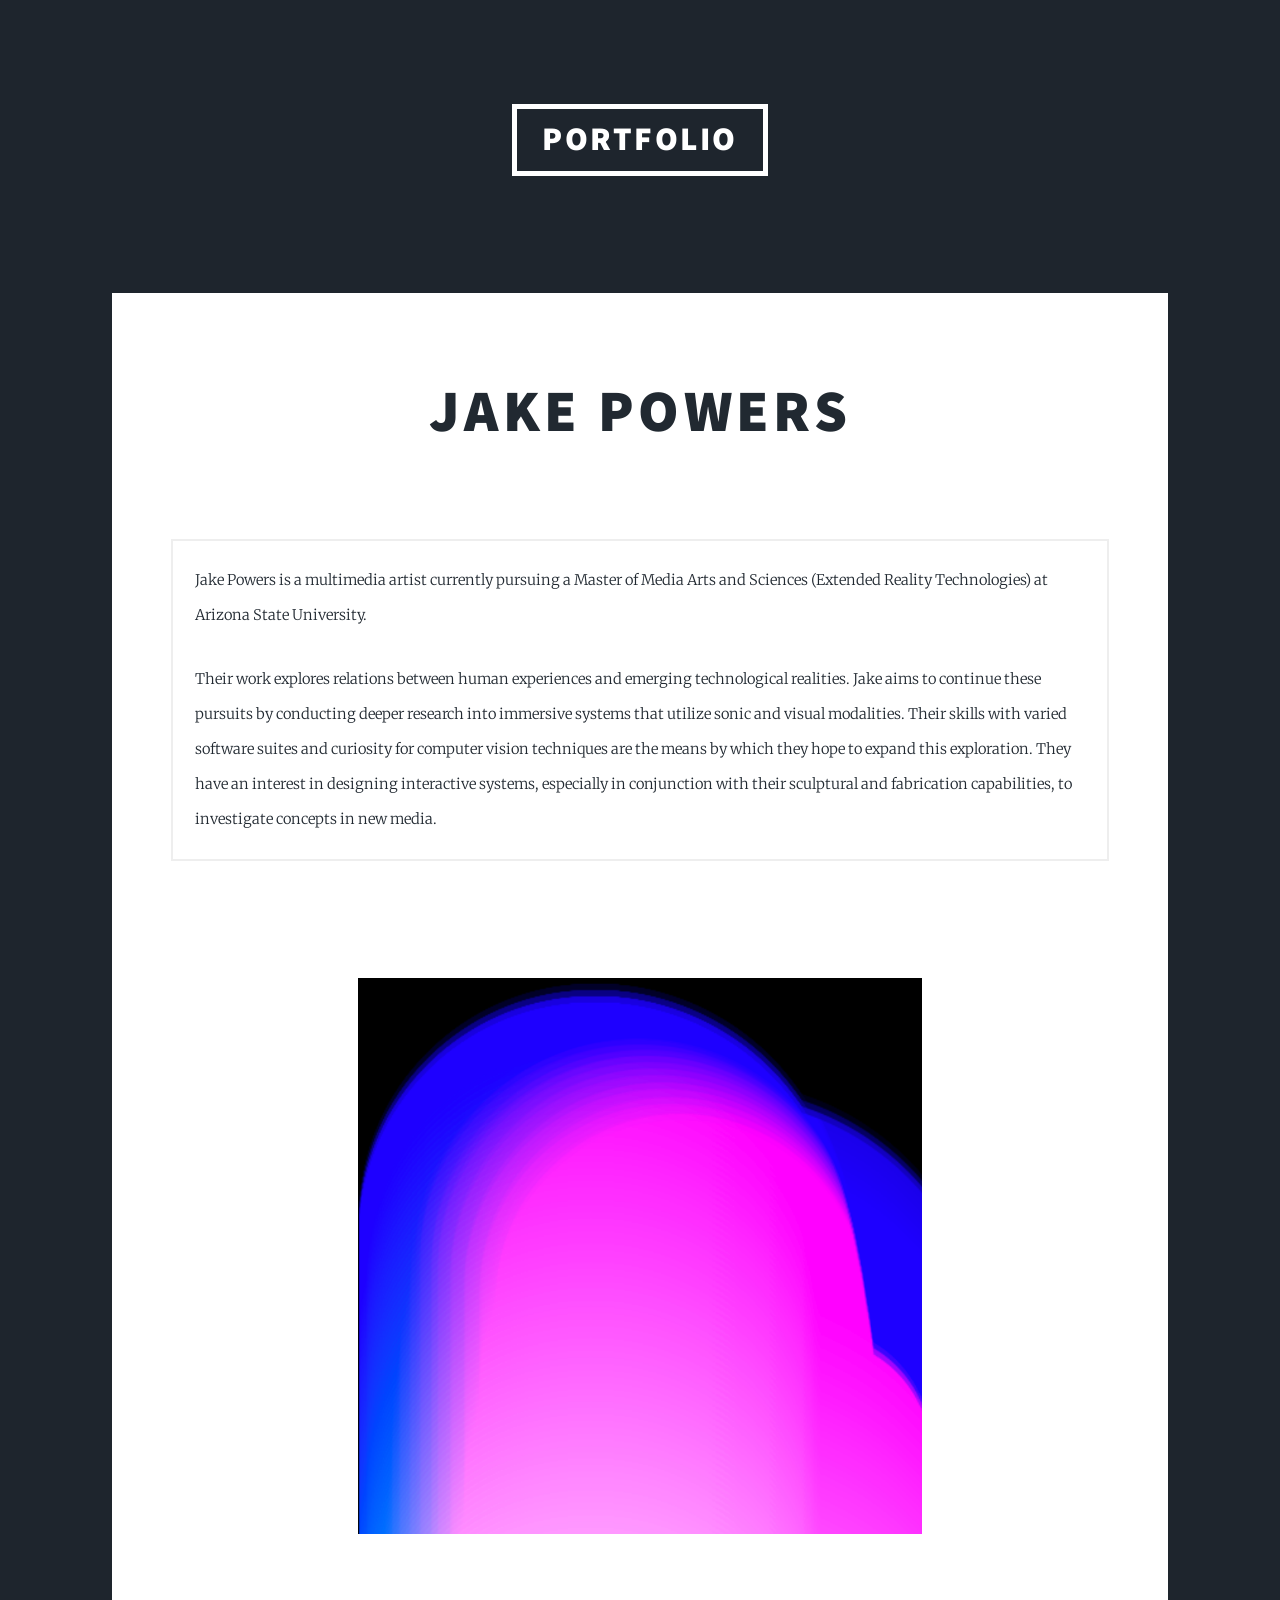
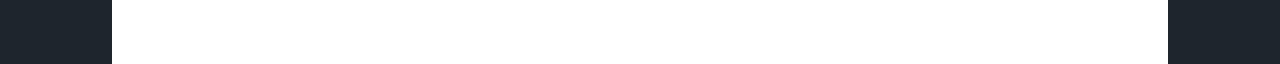
==== commit 26a23cc9: "update" ====
--- a/index.html
+++ b/index.html
@@ -39,7 +39,7 @@
 									<p style="text-align:left;">
 
 
-									Jake Powers is a multimedia artist currently pursuing a BA in Media Arts and Sciences with a minor in English from Arizona State University.</p>
+									Jake Powers is a multimedia artist currently pursuing a Master of Media Arts and Sciences (Extended Reality Technologies) at Arizona State University.</p>
 
 									<p style="text-align:left;">
 
